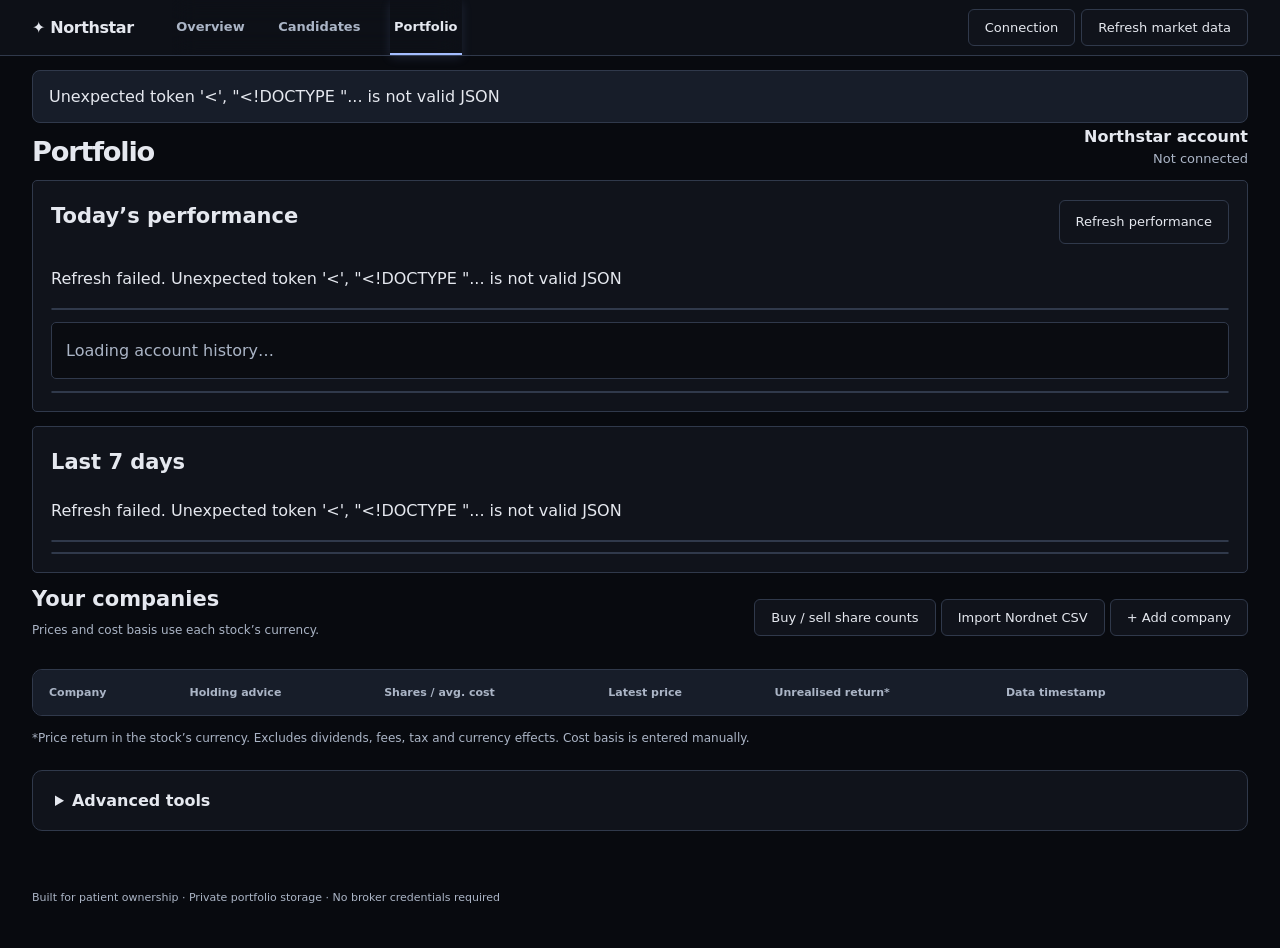
==== static/index.html @ c2673a80 "Show sale gain after fees and color portfolio returns" ====
<!-- Generated by scripts/build-ui.py; edit web/templates/*.html. -->
<!DOCTYPE html>
<html lang="en">
  <head>
    <meta charset="utf-8" />
    <meta name="viewport" content="width=device-width,initial-scale=1" />
    <title>Northstar · Investment notebook</title>
    <link rel="stylesheet" href="./style.css?v=af789febe637" />
    <link rel="stylesheet" href="./workspace.css?v=9e6d23840565" />
  </head>
  <body>
    <header>
      <a href="./" class="brand">✦ Northstar</a>
      <nav class="workspace-nav" aria-label="Main workspace">
        <button type="button" data-tab="daily">Overview</button>
        <button type="button" data-tab="candidates">Candidates</button>
        <button type="button" data-tab="portfolio" class="active" aria-current="page">Portfolio</button>
      </nav>
      <div class="header-actions"><button id="connectionButton">Connection</button>
      <button id="refresh">Refresh market data</button></div>
    </header>
    <main>
      <section id="connectionPanel" class="card" hidden>
        <h2>Connect to Northstar</h2>
        <p>
          Connect this dashboard to your Northstar server. Your portfolio and analysis stay on that
          server.
        </p>
        <p id="connectionHelp">
          Use the address and access key supplied by your server owner. The address is usually
          prefilled. When running locally, leave it blank. Your access key is kept only for this tab
          session. Remember this browser to stay signed in after closing your browser.
        </p>
        <form id="connectionForm">
          <label
            >Server address<input
              id="backendAddress"
              type="url"
              placeholder="https://your-server.example.com"
              aria-describedby="connectionHelp" /></label
          ><label
            >Northstar access key<input
              id="accessKey"
              type="password"
              autocomplete="off"
              placeholder="Paste your website access key" /></label
          ><label class="check"
            ><input id="rememberBrowser" type="checkbox" /> Remember this browser</label
          ><button>Connect</button> <button type="button" id="disconnect">Sign out</button>
          <p id="connectionMessage" role="status"></p>
        </form>
      </section>
      <div id="message" role="status"></div>
      <section class="workspace-context" aria-label="Current account and workspace">
        <div class="account-context">

          <strong id="accountName">Northstar account</strong>
          <span id="accountStatus" role="status">Not connected</span>
        </div>
        <div class="section-context">

          <h1 id="workspaceTitle">Portfolio</h1>
        </div>
      </section>
      <section id="daily" class="tab" hidden>
        <section
          class="metrics overview-metrics"
          id="overviewMetrics"
          aria-label="Overview account summary"
        >
          <article>
            <small>Current value at provider quotes · NOK</small><strong id="overviewValue">—</strong
            ><small id="overviewValueMeta">Loading recorded holdings, cash and quotes…</small>
          </article>
          <article>
            <small>Session movement</small><strong id="overviewMove">Unavailable</strong
            ><small id="overviewMoveMeta"></small>
          </article>
          <article>
            <small>Investment gain / loss</small><strong id="overviewPnl">Unavailable</strong
            ><small id="overviewPnlMeta">Requires verified opening history</small>
          </article>
          <p id="overviewAccountStatus" class="overview-account-status" role="status">
            Loading account summary…
          </p>
        </section>
        <div class="overview-workspace">
          <section id="overviewChart" class="workspace-chart" aria-label="Account value history">Loading account history…</section>
          <section class="card" aria-labelledby="needsAttentionTitle">
            <h2 id="needsAttentionTitle">Needs attention</h2>
            <p id="dailyStatus" role="status">Loading the daily overview…</p>
            <section class="card" id="portfolioReviewEntry" aria-live="polite"></section>
            <div id="dailyTop"></div>
          </section>
        </div>
        <div class="sectionhead">
          <div>
            <p class="eyebrow">DAILY PORTFOLIO REVIEW</p>
            <h2>Today in your portfolio</h2>
          </div>
          <button id="refreshDaily">Refresh overview</button>
        </div>
        <details class="workspacefold advanced-tools" id="overviewAdvanced">
          <summary>Advanced tools</summary>
        <section class="card" id="systemHealth">
          <div class="sectionhead">
            <div>
              <p class="eyebrow">DATA &amp; DELIVERY</p>
              <h2>System health</h2>
            </div>
            <button id="refreshSystemStatus" type="button">Refresh status</button>
          </div>
          <p id="systemStatus" role="status">Checking research, data providers and background workers…</p>
          <details>
            <summary>Data sources, workers &amp; delivery details</summary>
            <div id="systemComponents" class="healthgrid"></div>
            <details>
              <summary>Workers &amp; recent email delivery</summary>
              <div id="workerStatus"></div>
              <p>
                Accepted means the SMTP server accepted the message; it does not confirm inbox delivery.
              </p>
              <div id="emailHistory" class="tablewrap"></div>
            </details>
          </details>
        </section>
        <section class="card">
          <h2>What changed since the previous scan?</h2>
          <div id="dailyChanges"></div>
          <p class="muted">
            New, updated, unchanged and withdrawn suggestions use recorded scans. Small sizing drift below
            your change threshold keeps the alert unchanged. No suggestion guarantees a profitable trade.
          </p>
        </section>
        <section class="card">
          <div class="sectionhead">
            <h2>Alerts</h2>
            <button id="markAlertsRead">Mark retained alerts read</button>
          </div>
          <p id="notificationStatus"></p>
          <button id="enableNotifications">Enable desktop notifications</button>
          <button id="disableNotifications">Disable desktop notifications</button>
          <div id="dailyAlerts"></div>
        </section>
        <section class="card">
          <h2>Email alerts</h2>
          <p>
            Receive a weekly portfolio summary around Sunday 10:00 Europe/Oslo, including no-change
            updates, plus confirmed buy/sell review alerts. Summaries flag stale data; all suggestions
            still require review before trading.
          </p>
          <p id="emailStatus" role="status">Loading email delivery status…</p>
          <button id="enableEmail" disabled>Enable email alerts</button>
          <button id="pauseEmail" disabled>Pause email alerts</button>
          <button id="testEmail" disabled>Send test email</button>
          <p id="emailActionMessage" role="status"></p>
        </section>
        <p id="dailyMethod" class="muted"></p>
        <details class="workspacefold" id="announcementsGroup">
          <summary>Company announcements &amp; earnings calendar</summary>
          <section id="announcements">
            <div class="sectionhead">
              <div>
                <p class="eyebrow">SOURCE-LINKED COMPANY UPDATES</p>
                <h2>Announcements &amp; earnings</h2>
                <p>Official exchange-hosted issuer notices for your holdings and current top 20.</p>
              </div>
              <button id="refreshNews">Refresh announcements</button>
            </div>
            <p id="newsStatus" role="status">Loading the announcement feed…</p>
            <div class="researchtools">
              <label
                >Companies<select id="newsScope">
                  <option value="focus">My holdings + top 20</option>
                  <option value="held">My holdings only</option>
                  <option value="universe">Configured Oslo universe</option>
                </select></label
              ><button id="reviewedNews">Mark current notices reviewed</button>
            </div>
            <div class="metrics">
              <article><small>Notices · last 24 hours</small><strong id="newsCount">—</strong></article>
              <article><small>Headline review flags</small><strong id="newsPriority">—</strong></article>
              <article>
                <small>Earnings / business updates</small><strong id="newsEarnings">—</strong>
              </article>
            </div>
            <div class="card">
              <h2>What changed in the last 24 hours</h2>
              <p id="newsSummary"></p>
              <div id="newsDigest"></div>
            </div>
            <div class="card">
              <h2>Confirmed dates found in issuer notices</h2>
              <div id="newsCalendar"></div>
              <p class="muted">
                Only explicit full dates associated with results or financial reports are extracted. Dates
                are as stated in the issuer notice; event times are not extracted. New notices can revise
                a calendar.
              </p>
            </div>
            <div class="sectionhead"><h2>Recent notices</h2></div>
            <div class="researchtools">
              <label
                >Topic<select id="newsCategory">
                  <option value="all">All notices</option>
                  <option value="earnings">Earnings / business updates</option>
                  <option value="calendar">Reporting calendar / invitations</option>
                  <option value="risk">Guidance / financial risk</option>
                  <option value="capital">Capital / financing</option>
                  <option value="corporate">Acquisitions / corporate actions</option>
                  <option value="contract">Contracts / operations</option>
                  <option value="insider">Insiders / ownership</option>
                  <option value="distribution">Dividends / buybacks</option>
                  <option value="governance">Governance / meetings</option>
                </select></label
              ><label
                >Published within<select id="newsPeriod">
                  <option value="7">7 days</option>
                  <option value="1">24 hours</option>
                  <option value="30">30 days of retained data</option>
                </select></label
              >
            </div>
            <div id="newsItems"></div>
            <p id="newsCoverage" class="muted"></p>
            <p class="muted">
              Source:
              <a href="https://newsweb.oslobors.no/" target="_blank" rel="noopener noreferrer"
                >Oslo Børs NewsWeb ↗</a
              >. This feed does not include general publisher news. Topic and review labels are headline
              rules, not sentiment analysis or recommendations to trade.
            </p>
          </section>
        </details>
        <details class="workspacefold" id="briefingGroup">
          <summary>Holding alerts &amp; thesis reviews</summary>
          <section id="briefing">
            <h2>What deserves attention</h2>
            <p>
              Review alerts against your investment thesis. A price trend alone does not establish whether
              a business is worth buying or selling.
            </p>
            <div id="alerts"></div>
          </section>
        </details>
        <details class="workspacefold" id="methodGroup">
          <summary>Methodology, data sources &amp; export</summary>
          <section id="method">
            <h2>A transparent starting point</h2>
            <p>
              Enter your current Nordnet holdings and weighted average purchase price. Use zero shares for
              a watchlist company. Norwegian provider tickers end in .OL. For NOK holdings you can enter a
              bare Oslo ticker such as KOG; the suffix is added during lookup.
            </p>
            <p>
              Refresh requests five years of daily price history and USD/NOK from an unofficial Yahoo
              Finance endpoint. Availability is not guaranteed. Prices may be delayed. Every quote shows
              its provider timestamp; quotes older than four calendar days are excluded from NOK
              valuation. USD holdings also require a fresh NOK exchange rate.
            </p>
            <p>
              Alerts use your price levels, a 200-session price average, and your chosen position
              concentration limit, including manually tracked cash, when every holding is priced. These
              are review prompts, not validated investment recommendations. The Recommendations page adds
              technical ranking and background analysis. Explore also shows available annual financial
              figures, sources and dates. Official announcement metadata is shown separately from ranks;
              Source-linked annual assessments, transaction imports, cash reconciliation and optional
              open-tab desktop alerts are available. Full-report news interpretation, tax calculations and
              automatic trades are not implemented.
            </p>
            <p>
              Keep shares and average cost updated after trades and stock splits. Review corporate actions
              with your broker. The research worker refreshes holdings and the candidate universe at the
              configured interval while the server is running.
            </p>
            <p>
              Your records are stored in the Northstar server’s SQLite database. Export a notebook copy
              below; it does not include transaction history or the research archive. A complete backup
              requires the server database. This application does not connect to your Nordnet account.
            </p>
            <button id="export">Export notebook JSON</button>
          </section>
        </details>
        </details>
      </section>
      <section id="recommendations" class="tab" hidden>
        <div class="sectionhead">
          <div>
            <h2>Research desk</h2>
            <p>
              Scan a broad Oslo universe. Compare the top 20 across trend, momentum, timing, risk
              and liquidity.
            </p>
          </div>
          <button id="analyze">Run analysis now</button>
        </div>
        <p id="researchStatus" role="status">Loading research status…</p>
        <div class="card summary">
          <p class="eyebrow">WHAT TO CONSIDER TODAY</p>
          <h2 id="adviceSummary">Waiting for the first analysis</h2>
          <p>
            Top 20 contains the highest-scoring stocks that pass every technical entry rule.
            Portfolio limits and confirmation still apply; owned candidates may qualify for
            additions. Overall scores combine five technical views; they are not probabilities.
            Experimental three-month return ranges are historical scenarios, not ranking inputs
            or promises.
            Annual financial snapshots are available in Explore. They do not yet change this
            technical ranking. Source-linked NewsWeb notices and reporting-date extraction are
            available in Announcements. Headline labels do not change ranks.
          </p>
        </div>
        <div id="providerErrors" role="status"></div>
        <section id="marketBreadth" class="breadthgrid" aria-label="Scan breadth"></section>
        <details class="card" id="commentaryBox">
          <summary>Local AI briefing</summary>
          <p id="llmStatus"></p>
          <p id="commentary" class="prewrap"></p>
        </details>
        <details class="card quantityplan">
          <summary>Current share-count plan</summary>
          <div class="sectionhead">
            <div>
              <p class="eyebrow">SHARES TO CONSIDER</p>
              <h2>Your share-count plan</h2>
            </div>
            <button type="button" data-plan-settings>Set budget &amp; sizing rules</button>
          </div>
          <p>
            Buy quantities share one total budget and use your saved buy fee. Sale proceeds include
            your sell-fee assumption when entered; otherwise only gross proceeds are available.
            Recalculate after trading.
          </p>
          <div id="quantityPlanMain" aria-live="polite">Loading share-count scenarios…</div>
        </details>
        <div class="sectionhead">
          <h2>Ranked opportunities</h2>
          <label
            >Show<select id="adviceFilter">
              <option value="top20">Primary recommendation candidates</option>
              <option value="all">All analysed stocks</option>
              <option value="held">My holdings</option>
              <option value="buy">Buy candidates</option>
              <option value="sell">Sell / profit reviews</option>
            </select></label
          >
        </div>
        <div class="researchtools">
          <label
            >Search company / ticker<input
              id="stockSearch"
              type="search"
              placeholder="Find a company…" /></label
          ><label
            >Rank by<select id="rankBy">
              <option value="composite">Overall score</option>
              <option value="Trend">Trend</option>
              <option value="Momentum">Momentum</option>
              <option value="Risk">Lower historical risk</option>
              <option value="Timing">Timing</option>
              <option value="Liquidity">Liquidity</option>
              <option value="return1m">1-month return</option>
              <option value="volatility63">Lower 3-month volatility</option>
              <option value="max_drawdown1y">Smaller 1-year drawdown</option>
            </select></label
          ><button id="resetUniverse">Use broad Oslo universe</button>
        </div>
        <p id="rankingCoverage" class="muted"></p>
        <div id="adviceCards"></div>
        <details class="workspacefold advanced-tools" id="researchAdvanced">
          <summary>Advanced tools</summary>
        <p class="muted">
          *Purchase fee drag uses the saved purchase budget at report generation: 79 kr per order
          divided by the resulting stock value. Set a budget in Portfolio fit for a current
          calculation. Experimental return ranges use dividend/split-adjusted prices before
          personal fees and tax; they do not change technical ranks, actions or quantities.
        </p>
        <section id="explorer" class="card" hidden>
          <div class="sectionhead">
            <div>
              <p class="eyebrow">STOCK EXPLORER</p>
              <h2 id="explorerTitle"></h2>
            </div>
            <span id="explorerAction" class="signal"></span>
          </div>
          <section id="stockDecision" class="decisionbox">
            <h3>Decision summary</h3>
            <p id="decisionStatus" role="status">Loading current signal and portfolio gates…</p>
            <div id="decisionSummary" class="decisiongrid"></div>
            <details>
              <summary>Historical return outcomes &amp; estimate validation</summary>
              <div id="returnEstimateEvidence"></div>
            </details>
            <details>
              <summary>Entry checks &amp; calculation basis</summary>
              <div id="decisionChecks"></div>
              <p id="decisionMethod" class="muted"></p>
            </details>
          </section>
          <div id="componentScores" class="componentgrid"></div>
          <h3>Trend &amp; risk diagnostics</h3>
          <div id="advancedMetrics" class="diagnosticgrid"></div>
          <p id="diagnosticNote" class="muted"></p>
          <div id="returnHorizons" class="horizongrid"></div>
          <div id="stockObservations"></div>
          <p id="stockFeeImpact" class="muted"></p>
          <button id="checkStockFit" type="button">Check this stock against my portfolio</button>
          <div class="explorertools">
            <div id="explorerRanges" class="chartcontrols">
              <button data-days="31">1M</button><button data-days="93">3M</button
              ><button data-days="186">6M</button><button data-days="370">1Y</button
              ><button data-days="740">2Y</button><button data-days="100000">All</button>
            </div>
            <label
              >Chart<select id="chartType">
                <option value="line">Price line</option>
                <option value="candles">Candlesticks</option>
              </select></label
            ><label
              >Lower panel<select id="chartPanel">
                <option value="volume">Volume</option>
                <option value="rsi">RSI (14)</option>
                <option value="macd">MACD</option>
                <option value="drawdown">Drawdown</option>
                <option value="volatility">Rolling volatility</option>
                <option value="relative">Relative performance</option>
              </select></label
            ><label
              >Compare<select id="compareStock">
                <option value="">No comparison</option>
                <option value="OSEBX.OL">Oslo benchmark · OSEBX GR</option>
              </select></label
            >
          </div>
          <div class="overlaytools">
            <label><input type="checkbox" id="show20" /> EMA20</label
            ><label><input type="checkbox" id="show50" checked /> MA50</label
            ><label><input type="checkbox" id="show200" checked /> MA200</label
            ><label><input type="checkbox" id="showBands" /> Bollinger bands</label
            ><label><input type="checkbox" id="showPercent" /> Percentage change</label
            ><label><input type="checkbox" id="showLog" /> Log price scale</label
            ><label><input type="checkbox" id="showEvents" checked /> Sourced event markers</label>
          </div>
          <div class="datecontrols">
            <label>From<input type="date" id="chartFrom" /></label
            ><label>To<input type="date" id="chartTo" /></label><button id="zoomIn">Zoom +</button
            ><button id="zoomOut">Zoom −</button><button id="resetChart">Reset view</button
            ><button id="exportChartCSV" type="button">Export CSV</button
            ><button id="exportChartSVG" type="button">Export SVG</button>
          </div>
          <p id="chartTooltip" class="charttooltip" role="status">Hover or tap for daily values.</p>
          <div
            id="chartPlot"
            class="chartplot"
            tabindex="0"
            aria-label="Interactive price chart. Use plus and minus to zoom, arrow keys to pan."
          ></div>
          <div id="chartNavigator" class="chartnavigator"></div>
          <label class="navigatorlabel"
            >Move through history<input
              id="chartPosition"
              type="range"
              min="0"
              max="0"
              value="0"
              step="1"
          /></label>
          <p id="chartNote" class="muted"></p>
          <details class="calculationnotes">
            <summary>Event sources &amp; upcoming dates</summary>
            <div id="chartEventSources"></div>
            <p>
              Dividend amounts use the provider’s reported currency and historical basis. Markers
              annotate the existing series; dividends are not added to already adjusted prices.
              Missing earnings dates are not inferred from fiscal year ends. Issuer event history is
              limited to retained source notices; this is not a complete earnings archive.
            </p>
          </details>
          <h3>Selected period</h3>
          <div id="windowStats" class="diagnosticgrid"></div>
          <p id="comparisonStats" class="muted"></p>
          <details class="calculationnotes">
            <summary>How these statistics are measured</summary>
            <p>
              Selected-window returns use the first and last displayed closes. Volatility uses the
              sample standard deviation of daily simple returns, annualised with 252 sessions.
              Historical 95% VaR is the interpolated 5th-percentile daily loss; expected shortfall
              averages the worst 5% probability mass. Both are sample descriptions, not maximum
              possible losses or forecasts. Risk ratios assume a zero risk-free rate. Comparison
              returns, correlation and beta use shared UTC dates; at least 20 shared-date return
              intervals are required for correlation and beta. Missing dates are not filled.
              Drawdown in the lower chart uses the peak of all loaded history; selected-period
              drawdown starts at the visible window.
            </p>
          </details>
          <p class="muted">
            Scroll to zoom · drag to pan · keyboard +/− and arrows · EMA20: teal · MA50: gold ·
            MA200: blue · bands: purple · comparison: orange, aligned at the first shared date in
            the visible period.
          </p>
          <details class="workspacefold">
            <summary>Financial statements, valuation &amp; issuer notices</summary>
            <section class="fundamentalsbox">
              <div class="sectionhead">
                <div>
                  <h2>Company financials</h2>
                  <p>
                    Annual reported figures with their own fiscal periods. These do not yet change
                    the technical rank.
                  </p>
                </div>
                <button id="refreshFinancials">Refresh financials</button>
              </div>
              <p id="financialStatus" role="status">Loading financial coverage…</p>
              <section class="card">
                <h3>Company quality &amp; valuation</h3>
                <p id="qualitySummary"></p>
                <div id="qualityChecks"></div>
                <p id="valuationSummary"></p>
                <p id="qualityMethod" class="muted"></p>
              </section>
              <div id="financialSignals"></div>
              <div id="financialMetrics" class="financialgrid"></div>
              <h3>Multi-year financial trends</h3>
              <p id="financialTrendStatus"></p>
              <div id="financialTrendCharts" class="annualgrid"></div>
              <h3>Same-sector annual comparisons</h3>
              <div id="financialPeers" class="tablewrap"></div>
              <p id="financialPeerMethod" class="muted"></p>
              <details>
                <summary>Annual history &amp; calculation notes</summary>
                <div id="financialHistory" class="tablewrap"></div>
                <p>
                  Revenue growth compares consecutive annual periods only. Margins and debt ratios
                  require matching fiscal dates and known matching currencies. The P/E proxy uses
                  the latest quote and annual diluted EPS; it is not a trailing-twelve-month ratio.
                  Share-count changes can reflect splits or acquisitions, as well as new issuance.
                  Debt ratios require sector context, especially for banks and insurers.
                </p>
              </details>
              <p id="financialSource" class="muted"></p>
            </section>
            <section class="stocknewsbox">
              <h2>Company announcements &amp; earnings dates</h2>
              <p id="stockNewsStatus" role="status">Loading official notices…</p>
              <div id="stockNewsCalendar"></div>
              <div id="stockNewsItems"></div>
              <p class="muted">
                Open the source for full details and attachments. Review labels do not change the
                technical rank.
              </p>
            </section>
          </details>
        </section>
        <details class="card">
          <summary>Ask your local analyst</summary>
          <p>
            Ollama answers from the current measured report and your notes. It can use cached annual
            financial snapshots when available; it can also see cached, source-linked NewsWeb
            headlines. It has no live web tool or full notice text. AI text can contain errors.
          </p>
          <form id="askForm">
            <label
              >Your question<textarea
                id="question"
                required
                maxlength="2000"
                placeholder="Which holdings need attention, and which buy candidates have the strongest trend evidence?"
              ></textarea></label
            ><button id="askButton">Ask local AI</button>
          </form>
          <p id="answer" class="prewrap" role="status"></p>
        </details>
        <details class="card">
          <summary>Research settings &amp; methodology</summary>
          <form id="researchSettings">
            <label
              >Oslo candidate universe (comma-separated, maximum 500)<textarea
                name="universe"
                required
              ></textarea>
            </label>
            <p>
              Default list updated 27 November 2026.
              <a
                href="https://stockanalysis.com/list/oslo-bors/"
                target="_blank"
                rel="noopener noreferrer"
                >Snapshot source ↗</a
              >
            </p>
            <div class="grid">
              <label
                >Background interval (minutes)<input
                  name="interval_minutes"
                  type="number"
                  min="60"
                  max="1440"
                  required /></label
              ><label
                >Minimum average daily turnover (NOK)<input
                  name="min_turnover_nok"
                  type="number"
                  min="0"
                  step="any"
                  value="250000"
                  required /></label
              ><label>Ollama model<input name="model" required placeholder="qwen2.5:3b" /></label>
            </div>
            <label class="check"
              ><input type="checkbox" name="llm_enabled" /> Generate local AI briefings</label
            ><button>Save research settings</button>
            <p id="settingsMessage" role="status"></p>
          </form>
          <p>
            Overall score: Trend 30%, Momentum 25%, Risk 20%, Timing 15%, Liquidity 10%. Trend
            measures price relative to 50/200-session averages. Momentum combines 3/6-month returns
            scaled by volatility. Risk penalises historical volatility and maximum drawdown. Timing
            uses RSI, MACD and distance from MA50. Liquidity uses average daily turnover. Each
            component and its explanation is available in the explorer.
          </p>
          <p>
            Top-20 ranking and buy signals share one entry policy: at least 200 recent daily
            observations, matching currency, all four trend conditions, the configured turnover
            floor with 15 valid observations, volatility below 50%, and daily close less than 15%
            above MA50. Component scores order qualifying entries. Other stocks retain diagnostic
            scores without entry ranks. These scores are not probabilities or validated forecasts.
          </p>
          <p>
            Holdings: consider reducing when close is below its 200-session average and three-month
            momentum is negative. Your lower/upper price levels take priority for sell/profit
            reviews. Failing the entry rules alone does not trigger selling. Position, sector and
            reserve limits can add separate reductions in the share-count plan. No optimal execution
            date or future price is predicted. Historical series use adjusted close when the
            provider supplies it; charts label the basis.
          </p>
          <p>
            The worker runs while the Python process is running, even with the browser closed. It
            does not run while the computer is asleep or off. Local AI requires Ollama plus a
            downloaded model. Enable it above after setup: <code>ollama pull qwen2.5:3b</code>.
            There are no paid API calls; hardware and electricity are yours.
          </p>
        </details>
        </details>
      </section>
      <section id="portfolio" class="tab">
        <section class="card" aria-labelledby="todayTitle">
          <div class="sectionhead">
            <h2 id="todayTitle">Today’s performance</h2>
            <button id="refreshToday" type="button">Refresh performance</button>
          </div>
          <p id="todayStatus" role="status">Loading account performance…</p>
          <div id="todayMetrics" class="metrics"></div>
          <div id="todayChart" class="workspace-chart" aria-label="Account value history">
            Loading account history…
          </div>
          <div id="todayHoldings" class="tablewrap"></div>
        </section>
        <section class="card" aria-labelledby="weekTitle">
          <h2 id="weekTitle">Last 7 days</h2>
          <p id="weekStatus" role="status">Loading account performance…</p>
          <div id="weekMetrics" class="metrics"></div>
          <div id="weekChart" class="workspace-chart" hidden></div>
          <div id="weekHoldings" class="tablewrap"></div>
        </section>
        <div class="sectionhead">
          <div>
            <h2>Your companies</h2>
            <p>Prices and cost basis use each stock’s currency.</p>
          </div>
          <div>
            <button type="button" data-view-plan>Buy / sell share counts</button>
            <button id="importNordnet">Import Nordnet CSV</button>
            <button id="add">+ Add company</button>
          </div>
        </div>
        <section id="nordnetImportPanel" class="card" hidden>
          <div class="sectionhead">
            <h2>Import current Nordnet holdings</h2>
            <button id="closeNordnetImport" type="button">Close import</button>
          </div>
          <p>
            Choose your current holdings export with Navn, Valuta, Antall and GAV. Norwegian UTF-16
            tab-separated exports are supported, even when the filename ends in .csv. This is a file
            import; Nordnet is not connected for automatic synchronisation.
          </p>
          <label
            >Holdings export · up to 256 KiB<input
              id="nordnetFile"
              type="file"
              accept=".csv,.tsv,.txt" /></label
          ><button id="nordnetPreview" type="button">Preview holdings</button>
          <p id="nordnetImportStatus" role="status"></p>
          <p>
            Company names without ticker symbols need a confirmed Oslo ticker. Cached name matches are
            suggestions; select the correct share class. Your confirmed name matches are remembered for
            future uploads.
          </p>
          <datalist id="nordnetTickerOptions"></datalist>
          <div id="nordnetImportRows"></div>
          <p id="nordnetImportMethod" class="muted"></p>
          <label class="check"
            ><input type="checkbox" id="nordnetImportConfirmed" /> I checked the selected tickers and want
            to replace their quantities and GAV with this export.</label
          ><button id="nordnetImportApply" type="button" disabled>Apply selected holdings</button>
        </section>
        <div class="tablewrap">
          <table>
            <thead>
              <tr>
                <th>Company</th>
                <th>Holding advice</th>
                <th>Shares / avg. cost</th>
                <th>Latest price</th>
                <th>Unrealised return*</th>
                <th>Data timestamp</th>
                <th></th>
              </tr>
            </thead>
            <tbody id="holdings"></tbody>
          </table>
        </div>
        <p class="muted">
          *Price return in the stock’s currency. Excludes dividends, fees, tax and currency effects. Cost
          basis is entered manually.
        </p>
        <section id="holdingMarket" class="workspace-chart" aria-label="Holding price and volume" hidden></section>
        <details class="workspacefold advanced-tools" id="portfolioAdvanced">
          <summary>Advanced tools</summary>
        <section class="card" id="portfolioAssessments">
          <h2>Holding assessments</h2>
          <p class="muted">
            Existing technical policy results, price and concentration prompts, saved thesis notes, and
            sale review scenarios. These do not replace your decision policy or execute trades.
          </p>
          <div id="holdingAssessments"></div>
        </section>
        <section class="card" id="accountPerformance">
          <div class="sectionhead">
            <div>
              <p class="eyebrow">YOUR RECONCILED ACCOUNT</p>
              <h2>Account performance</h2>
            </div>
            <button type="button" id="refreshAccountPerformance">Refresh performance</button>
          </div>
          <p id="accountPerformanceStatus" role="status">Loading ledger and price coverage…</p>
          <p id="accountOpeningBasis" class="muted"></p>
          <div id="accountPerformanceMetrics" class="diagnosticgrid"></div>
          <label class="check"
            ><input type="checkbox" id="allowPriorClose" /> Allow explicitly flagged prior closes, at most
            four calendar days old</label
          >
          <p class="muted">
            Strict mode requires exact-date prices. Prior closes can cover closures or missing
            observations, but make the result an estimate. Research-adjusted prices are never substituted
            for account valuations.
          </p>
          <div id="accountPerformanceChart" class="chartplot"></div>
          <p id="accountLaterEvents" class="muted"></p>
          <details>
            <summary>Daily values, flows &amp; methodology</summary>
            <div id="accountPerformanceValues" class="tablewrap"></div>
            <p id="accountPerformanceMethod" class="muted"></p>
          </details>
        </section>
        <section class="card" id="portfolioRisk">
          <div class="sectionhead">
            <div>
              <p class="eyebrow">YOUR HOLDINGS TOGETHER</p>
              <h2>Portfolio risk &amp; scenarios</h2>
            </div>
            <button id="refreshPortfolioRisk" type="button">Refresh risk</button>
          </div>
          <p id="portfolioRiskStatus" role="status">Loading historical risk coverage…</p>
          <div id="riskWarningStatus" role="status"></div>
          <div id="portfolioRiskMetrics" class="diagnosticgrid"></div>
          <div id="riskContributions" class="tablewrap"></div>
          <details>
            <summary>Holding correlations</summary>
            <p id="correlationNote" class="muted"></p>
            <div id="correlationMatrix" class="tablewrap"></div>
          </details>
          <details>
            <summary>Historical proxy using current weights</summary>
            <div id="portfolioRiskChart" class="chartplot"></div>
            <p>
              Illustrative daily rebalanced current holdings with NOK cash, without fees. This is not your
              historical account return.
            </p>
          </details>
          <h3>Hypothetical shocks</h3>
          <p>
            These assumptions apply to current holdings. They are not predictions or estimated
            probabilities.
          </p>
          <form id="riskScenarioForm" class="researchtools">
            <label
              >All stock prices · % change<input
                id="stockShock"
                type="number"
                min="-100"
                max="100"
                value="-20"
                step="any"
                required /></label
            ><label
              >USD/NOK · % change<input
                id="fxShock"
                type="number"
                min="-100"
                max="100"
                value="-10"
                step="any"
                required /></label
            ><button type="submit">Calculate scenarios</button>
          </form>
          <div id="riskScenarios" class="tablewrap"></div>
          <p id="riskMethod" class="muted"></p>
        </section>
        <details class="workspacefold" id="fitGroup">
          <summary>Allocation, risk limits &amp; share-count plan</summary>
          <section id="fit">
            <div class="sectionhead">
              <div>
                <h2>What fits your portfolio?</h2>
                <p>
                  Check the current top 20 against your holdings, available cash and chosen allocation
                  limits.
                </p>
              </div>
              <button id="refreshFit">Refresh portfolio check</button>
            </div>
            <p id="fitStatus" role="status">Open this page to load your portfolio check.</p>
            <p id="fitScope" class="muted"></p>
            <div class="metrics">
              <article><small>Holdings + cash · NOK</small><strong id="fitTotal">—</strong></article>
              <article>
                <small>Manually tracked cash</small><strong id="fitCash">—</strong
                ><small id="fitCashShare"></small>
              </article>
              <article>
                <small>Single-stock previews passing technical and portfolio checks</small
                ><strong id="fitCandidateCount">—</strong>
              </article>
            </div>
            <p class="muted">Each candidate is checked on its own. Passing this check does not guarantee an allocation in the ranked shared-budget plan below.</p>
            <div id="fitWarnings" role="status"></div>
            <section class="card quantityplan">
              <h2>Share-count plan</h2>
              <div id="quantityPlanFit" aria-live="polite">Loading share-count scenarios…</div>
            </section>
            <section class="card">
              <h2>Your allocation settings</h2>
              <p>
                Enter cash available in the account you track here and one total budget shared across the
                buy plan. The fee limit defaults to 2% of stock value. A technical sale review defaults to
                25% of a holding, rounded up; set it to 0 to disable that rule. Starting limits are
                illustrative settings, not recommended allocations. Update cash manually after real
                trades.
              </p>
              <form id="fitPreferences">
                <div class="grid">
                  <label
                    >Available cash · NOK<input
                      name="cash_nok"
                      type="number"
                      min="0"
                      max="1000000000"
                      step="any"
                      required /></label
                  ><label
                    >Total buy-plan budget incl. fees · NOK<input
                      name="purchase_nok"
                      type="number"
                      min="0"
                      max="1000000000"
                      step="any"
                      required /></label
                  ><label
                    >Buy fee · NOK per order<input
                      name="buy_fee_nok"
                      type="number"
                      min="0"
                      max="10000"
                      step="any"
                      required /></label
                  ><label
                    >Sell fee · NOK per order (leave blank if unknown)<input
                      name="sell_fee_nok"
                      type="number"
                      min="0"
                      max="10000"
                      step="any" /></label
                  ><label
                    >Maximum per company · % incl. known share classes<input
                      name="max_stock_pct"
                      type="number"
                      min="0.01"
                      max="100"
                      step="any"
                      required /></label
                  ><label
                    >Maximum per sector · %<input
                      name="max_sector_pct"
                      type="number"
                      min="0.01"
                      max="100"
                      step="any"
                      required /></label
                  ><label
                    >Minimum cash reserve · %<input
                      name="reserve_pct"
                      type="number"
                      min="0"
                      max="100"
                      step="any"
                      required /></label
                  ><label
                    >Maximum purchase fee / stock value · %<input
                      name="max_buy_fee_pct"
                      type="number"
                      min="0.01"
                      max="100"
                      step="any"
                      required /></label
                  ><label
                    >Portfolio risk warning level · %<input
                      name="risk_warning_pct"
                      type="number"
                      min="1"
                      max="100"
                      step="any"
                      required /></label
                  ><label
                    >Technical sale-review size · % of holding<input
                      name="review_sell_pct"
                      type="number"
                      min="0"
                      max="100"
                      step="any"
                      required /></label
                  ><label
                    >Signal confirmation · distinct market sessions<input
                      name="confirm_sessions"
                      type="number"
                      min="1"
                      max="100"
                      step="1"
                      required /></label
                  ><label
                    >Signal must persist · hours<input
                      name="signal_wait_hours"
                      type="number"
                      min="0"
                      max="720"
                      step="any"
                      required /></label
                  ><label
                    >Cooldown after a recorded trade · days<input
                      name="trade_cooldown_days"
                      type="number"
                      min="0"
                      max="100"
                      step="any"
                      required /></label
                  ><label
                    >Minimum size change for a new alert · %<input
                      name="min_change_pct"
                      type="number"
                      min="0"
                      max="100"
                      step="any"
                      required
                  /></label>
                  <p>
                    Buy fee defaults to <b>79 kr per order</b>, regardless of share count. Enter your
                    confirmed fee assumptions; blank sell fee means unknown. Buy budgets include the buy
                    fee. Estimates exclude tax, spread and execution differences.
                  </p>
                </div>
                <details>
                  <summary>Classify sectors</summary>
                  <p>
                    Company metadata is looked up automatically using exact Oslo tickers. Available
                    sourced sector labels are used unless you override them here. Unknown or expired
                    classifications remain unclassified; no sector is guessed from a company name.
                    Unclassified holdings prevent confirming sector capacity. Diversified businesses may
                    not fit one sector well.
                  </p>
                  <div id="fitClassifications" class="grid"></div>
                  <div class="grid">
                    <label
                      >Additional Oslo ticker<input
                        id="fitExtraSymbol"
                        placeholder="BOUV.OL"
                        maxlength="20" /></label
                    ><label>Sector<select id="fitExtraSector"></select></label>
                  </div>
                </details>
                <button id="saveFit">Save portfolio settings</button>
                <p id="fitSaveStatus" role="status"></p>
              </form>
            </section>
            <div class="card">
              <h2>Current exposure</h2>
              <div id="fitExposure"></div>
              <h3>Sector exposure</h3>
              <div id="fitSectors"></div>
            </div>
            <h2>Top 20: individual stock checks</h2>
            <p>
              These are independent previews, not additional orders. Use the shared-budget share-count
              plan above for quantities. Market ranks stay unchanged. The fixed purchase fee is included
              in sizing and fee drag. A stock must have a current technical buy signal and pass the
              allocation preview for the saved purchase budget to appear within your chosen limits.
            </p>
            <div id="fitCandidates"></div>
            <p class="muted">
              *Maximum purchase value is stock value before costs, bounded by position, sector and
              cash-reserve limits. It is a ceiling, not an amount you should invest. Missing
              classifications leave it unavailable. Correlation ranges from −1 to +1; a high value
              indicates similar past moves, not a forecast.
            </p>
            <section class="card">
              <h2>Preview a purchase</h2>
              <form id="fitPreviewForm">
                <div class="grid">
                  <label
                    >Oslo ticker<input
                      id="fitPreviewSymbol"
                      required
                      placeholder="BOUV.OL"
                      maxlength="20" /></label
                  ><label
                    >Total budget including costs · NOK<input
                      id="fitPreviewAmount"
                      type="number"
                      min="0"
                      max="1000000000"
                      step="any"
                      required
                  /></label>
                </div>
                <button id="fitPreviewButton">Calculate preview</button>
              </form>
              <div id="fitPreviewResult" aria-live="polite"></div>
            </section>
            <p id="fitMethod" class="muted"></p>
          </section>
        </details>
        <details class="workspacefold" id="activityGroup">
          <summary>Transactions, imports &amp; cash reconciliation</summary>
          <section id="activity">
            <h2>Transaction history &amp; cash reconciliation</h2>
            <p id="ledgerStatus" role="status"></p>
            <section class="card">
              <h3>1. Verify an opening snapshot</h3>
              <p>
                First import your current holdings CSV and verify available cash in Portfolio fit. Choose
                the date those holdings and cash represent, after all activity that day. Earlier and
                same-day transactions are history only; later new transactions change holdings and cash.
                Reinitializing keeps transaction history.
              </p>
              <label>Verified snapshot date<input type="date" id="ledgerDate" /></label
              ><button type="button" id="ledgerInitialize">
                Use current holdings and cash as opening snapshot
              </button>
            </section>
            <section class="card">
              <h3>2. Import a transaction-history CSV</h3>
              <p>
                This is a different file from the holdings export. Map the columns once. Net cash must be
                signed and include actual broker charges; the estimated 79 kr purchase fee is never added
                again. Only NOK cash and Oslo stock transactions are supported. Transfers and unsupported
                events require reconciliation. A split needs a separate mapped split-ratio column (for
                example 2:1), zero net cash, and a confirmed ticker; quantities are never guessed from
                broker share deltas.
              </p>
              <label
                >Account label for duplicate detection<input
                  id="ledgerScope"
                  value="default"
                  maxlength="80" /></label
              ><label
                >Transaction export<input id="ledgerFile" type="file" accept=".csv,.tsv,.txt" /></label
              ><button type="button" id="ledgerInspect">Read columns</button>
              <div id="ledgerColumns" class="grid"></div>
              <button type="button" id="ledgerPreview">Preview transactions</button>
              <div id="ledgerRows"></div>
              <label class="check"
                ><input id="ledgerConfirm" type="checkbox" /> I checked event types, signed net cash and
                ticker matches.</label
              ><button type="button" id="ledgerApply" disabled>Apply selected transactions</button>
              <p id="ledgerMessage" role="status"></p>
            </section>
            <section class="card">
              <h3>Check against your Nordnet cash balance</h3>
              <label
                >Reported available cash · NOK<input
                  id="brokerCash"
                  type="number"
                  min="0"
                  max="1000000000"
                  step="any" /></label
              ><button type="button" id="checkBrokerCash">Compare cash balances</button>
              <p id="brokerCashStatus" role="status"></p>
              <p>
                A mismatch withholds share-count plans until resolved. Import missing transactions or
                correct the verified opening snapshot; this check does not overwrite cash.
              </p>
            </section>
            <h3>Recent imported activity</h3>
            <div id="ledgerEvents"></div>
            <p id="ledgerMethod" class="muted"></p>
          </section>
        </details>
        </details>
      </section>
      <section id="candidates" class="tab candidate-workspace" hidden>
        <aside class="card candidate-list" aria-labelledby="buyCandidatesTitle">
          <h2 id="buyCandidatesTitle">Top 5 candidates</h2>
          <p id="buyCandidatesStatus" role="status" aria-live="polite">Loading eligible candidates…</p>
          <div id="buyCandidates"></div>
          <button id="buyCandidatesRecovery" type="button" hidden></button>
          <details>
            <summary>Research tools</summary>
            <button type="button" id="candidateResearch">Open Research</button>
            <button type="button" data-open="validation">Open Strategy lab</button>
          </details>
        </aside>
        <div class="candidate-main">
          <section id="candidateMarket" class="workspace-chart" aria-label="Candidate price and volume"></section>
          <section class="card" aria-labelledby="switchTitle">
            <h2 id="switchTitle">Keep vs. switch</h2>
            <form id="candidateCashForm">
              <label>Available cash (NOK)
                <input id="candidateCash" type="number" min="0" max="1000000000" step="0.01"
                  inputmode="decimal" data-ephemeral required />
              </label>
              <button>Recalculate</button>
              <button type="button" id="candidateCashReset" hidden>Use recorded cash</button>
            </form>
            <p id="candidateCashBasis" class="muted">Using recorded cash. Enter an amount to preview with different cash.</p>
            <p id="switchStatus" role="status" aria-live="polite">Loading comparison…</p>
            <div id="switchComparison" class="tablewrap"></div>
          </section>
        </div>
      </section>
      <section id="validation" class="tab" hidden>
        <h2>Strategy lab</h2>
        <p>
          Test the shared technical entry/exit policy with monthly decisions and equal-weight
          sizing. Holdings remain until an exit signal; vacant slots use the highest-scoring
          qualifying entries. Personal confirmation periods, review prices and portfolio limits are
          not simulated. Signals use only observations through the decision close; simulated changes
          execute at the next common session’s close. Empty selections stay in cash. This is
          research, not a prediction.
        </p>
        <p>
          Your fixed purchase fee is <b>79 kr per buy order</b>. The purchase fee is not charged per
          share. Selling commission is configured below; additional slippage applies in both
          directions.
        </p>
        <p class="muted" id="validationBoundary">
          These are experimental decision rules compared with the fixed 20-position monthly baseline.
          Training and later holdout results, including poor results, are shown for review. Experiments do not
          change the baseline automatically. Only explicit investor promotion applies a position count to primary
          recommendations; promoting a model never changes holdings.
          Free historical data cannot establish point-in-time or delisted-stock performance.
        </p>
        <label
          >Starting capital · NOK<input
            id="validationCapital"
            type="number"
            value="100000"
            min="1000"
            max="1000000000"
            step="any"
            required /></label
        ><label
          >Optional additional slippage · basis points (both directions)<input
            id="validationCost"
            type="number"
            value="0"
            min="0"
            max="200"
            step="1" /></label
        ><label
          >Selling fee · NOK per sell order<input
            id="validationSellFee"
            type="number"
            value="0"
            min="0"
            max="10000"
            step="any"
            required /></label
        ><label class="check"
          ><input id="validationRobustness" type="checkbox" checked /> Include chronological
          holdout, parameter sensitivity and extra-cost tests</label
        ><button id="runValidation">Run historical experiment</button>
        <p id="validationStatus" role="status"></p>
        <p id="validationSummary"></p>
        <details class="workspacefold advanced-tools" id="strategyAdvanced">
          <summary>Advanced tools</summary>
        <div id="validationMetrics" class="diagnosticgrid"></div>
        <section id="robustnessPanel" class="card" hidden>
          <h3>Chronological training &amp; holdout</h3>
          <p id="robustnessStatus"></p>
          <div id="holdoutMetrics" class="diagnosticgrid"></div>
          <div id="holdoutChart" class="chartplot"></div>
          <details>
            <summary>Parameter &amp; execution-cost sensitivity</summary>
            <div id="parameterSensitivity" class="tablewrap"></div>
            <div id="costSensitivity" class="tablewrap"></div>
          </details>
          <p id="robustnessMethod" class="muted"></p>
        </section>
        <div id="validationChart" class="chartplot"></div>
        <details id="validationPoints"></details>
        <section class="card">
          <h3>Chronological test periods (partial years possible)</h3>
          <p id="validationProtocol"></p>
          <div id="validationFolds"></div>
          <h3>Oslo market benchmark</h3>
          <p id="validationIndex"></p>
          <div id="validationIndexChart" class="chartplot"></div>
          <p class="muted">
            OSEBX GR is a gross-return index, not an investable fund. Index costs are not modelled;
            missing benchmark dates are never filled with invented values.
          </p>
          <p id="validationFund" class="muted">DNB OBX ETF comparison appears after a new experiment when adjusted NOK history covers the same dates.</p>
        </section>
        <p id="validationLimits" class="muted"></p>
        <details class="card" id="researchArchive">
          <summary>Dated research evidence &amp; replay</summary>
          <p id="archiveStatus" role="status">Open Strategy lab to load captured inputs.</p>
          <div class="researchtools">
            <label>Captured by · local time<input type="datetime-local" id="archiveBefore" /></label
            ><button type="button" id="refreshArchive">Refresh archive</button>
          </div>
          <div id="archiveSummary" class="diagnosticgrid"></div>
          <div class="researchtools">
            <label
              >Recorded run<select id="archiveRun">
                <option value="">Choose a captured research run</option>
              </select></label
            ><button type="button" id="replayArchive" disabled>Compare recorded inputs</button>
          </div>
          <p id="archiveReplayStatus" role="status"></p>
          <div id="archiveReplayRows" class="tablewrap"></div>
          <p id="archiveMethod" class="muted"></p>
        </details>
        <h2>Forward paper tracking</h2>
        <p>
          Every completed scan saves its top 20 with a capture timestamp on Oracle. Past
          recommendations are never reconstructed from today’s ranking. Real holdings are separate.
        </p>
        <p id="paperMethod"></p>
        <div id="paperResults"></div>
        <h3>Experimental recommendation model</h3>
        <p>Historical candidates vary position count and rebalance interval. Promotion applies the candidate’s position count as a cap on primary recommendations; it does not change the shared stock entry signals. Review forward outcomes above before deciding. There is no automatic promotion or minimum observation period.</p>
        <div class="researchtools">
          <label>Candidate from latest experiment<select id="promotionModel"><option value="">Choose a completed candidate</option></select></label>
          <button type="button" id="promoteModel">Promote candidate</button>
          <button type="button" id="restoreBaseline">Use baseline recommendations</button>
        </div>
        <p id="promotionStatus" role="status"></p>
        </details>
      </section>
      <footer>
        Built for patient ownership · Private portfolio storage · No broker credentials required
      </footer>
    </main>
    <dialog id="salePlanner" aria-labelledby="salePlannerTitle">
      <form id="salePlannerForm">
        <div class="sectionhead">
          <h2 id="salePlannerTitle">Plan a sale</h2>
          <button type="button" id="closeSalePlanner">Close</button>
        </div>
        <p id="salePlannerPolicy"></p>
        <p id="salePlannerQuote"></p>
        <div class="grid">
          <label>Sale goal<select name="goal">
            <option value="trim">Reduce my position</option>
            <option value="cash">Raise cash</option>
            <option value="exit">Exit the position</option>
          </select></label>
          <label>Timing<select name="timing">
            <option value="soon">Sell soon</option>
            <option value="limit">Wait for a higher price</option>
          </select></label>
          <div id="saleTrimFields">
            <label>Target portfolio weight (%)<input name="target" type="number" min="0" max="100" step="any" /></label>
          </div>
          <div id="saleCashFields" hidden>
            <label>Cash goal after fees (<span id="saleCashCurrency"></span>)<input name="cash" type="number" min="0" step="any" /></label>
          </div>
          <div id="saleLimitFields" hidden>
            <label>Limit price per share (<span id="saleLimitCurrency"></span>)<input name="limit" type="number" min="0" step="any" /></label>
          </div>
        </div>
        <p id="salePlannerResult" role="status"></p>
        <p class="muted">Estimates exclude taxes. Place any order separately with your broker.</p>
      </form>
    </dialog>
    <dialog id="editor">
      <form id="positionForm">
        <div class="sectionhead">
          <h2>Company notebook</h2>
          <button type="button" id="close">Close</button>
        </div>
        <div class="grid">
          <label
            >Ticker<input
              name="symbol"
              required
              placeholder="NORBT or BOUV.OL"
              maxlength="20" /></label
          ><label
            >Trading currency<select name="currency">
              <option>NOK</option>
              <option>USD</option>
            </select></label
          ><label
            >Shares (0 = watchlist)<input
              name="shares"
              type="number"
              min="0"
              step="any"
              value="0"
              required /></label
          ><label
            >Average cost per share<input
              name="cost"
              type="number"
              min="0"
              step="any"
              value="0"
              required /></label
          ><label>Review below price<input name="below" type="number" min="0" step="any" /></label
          ><label>Review above price<input name="above" type="number" min="0" step="any" /></label>
        </div>
        <label class="check"><input name="long_term" type="checkbox" /> Long-term holding · keep reviewing significant risks</label>
        <label
          >Why I own / follow this company<textarea
            name="thesis"
            placeholder="Business strengths, valuation assumptions, expected holding period…"
          ></textarea></label
        ><label
          >What would make me reconsider?<textarea
            name="review"
            placeholder="Debt, margins, competition, management, growth…"
          ></textarea>
        </label>
        <p id="formError" role="alert"></p>
        <button type="submit">Save company</button>
      </form>
    </dialog>
      <script src="./config.js?v=c164e48e9700"></script>
      <script src="./ui-common.js?v=c074c790edf3"></script>
      <script src="./app.js?v=ecf46b8afc71"></script>
      <script src="./portfolio.js?v=12d78537b9f5"></script>
      <script src="./navigation.js?v=ca21460fdd54"></script>
      <script src="./charts.js?v=1a61a2335970"></script>
      <script src="./news.js?v=dc0ed3da919c"></script>
      <script src="./validation.js?v=098d62b0f747"></script>
      <script src="./portfolio-fit.js?v=23335f259d4c"></script>
      <script src="./holdings-import.js?v=66d1af659957"></script>
      <script src="./trade-plan.js?v=c368342a23f8"></script>
      <script src="./ledger.js?v=2145d92f2206"></script>
      <script src="./lightweight-charts.js?v=a583392cf759"></script>
      <script src="./workspace-charts.js?v=4156a88ee685"></script>
      <script src="./account-performance.js?v=90a4a3cdb051"></script>
      <script src="./daily.js?v=d3f84e0409df"></script>
      <script src="./advice.js?v=99a68ba3093b"></script>
      <script src="./explorer.js?v=67c374da4b13"></script>
      <script src="./financial-view.js?v=2856c6dce4aa"></script>
      <script src="./portfolio-risk.js?v=e75ae85395c7"></script>
      <script src="./stock-summary.js?v=2223dc022f57"></script>
      <script src="./validation-view.js?v=54bf6067f20c"></script>
      <script src="./system-status.js?v=a12e1049a887"></script>
      <script src="./chart-tools.js?v=837395634dcd"></script>
      <script src="./archive-view.js?v=0b37ca5c26ad"></script>
      <script src="./bootstrap.js?v=c567abfa0711"></script>
  </body>
</html>
---- static/style.css ----
:root {
  color-scheme: dark;
  --canvas: #080a0f;
  --surface: #10131b;
  --raised: #171d29;
  --border: #30394b;
  --ink: #e5e8ef;
  --muted: #abb5c6;
  --accent: #a4bdff;
  --accent-bg: #232f49;
  --positive: #71d6b9;
  --positive-bg: #173027;
  --negative: #fa9fa7;
  --caution: #f2ca8d;
  --warning-bg: #33291e;
  font-family: Inter, system-ui, sans-serif;
  color: var(--ink);
  background: var(--canvas);
}
* {
  box-sizing: border-box;
}
body {
  margin: 0;
}
header {
  display: flex;
  align-items: center;
  gap: 32px;
  padding: 24px 5%;
  border-bottom: 1px solid var(--border);
  background: var(--surface);
}
header span {
  font-size: 11px;
  letter-spacing: 2px;
  color: var(--muted);
}
header button {
  margin-left: auto;
}
.brand {
  font-weight: 800;
  letter-spacing: 3px;
  text-decoration: none;
  color: var(--ink);
}
main {
  max-width: 1250px;
  margin: auto;
  padding: 48px 30px;
}
.eyebrow {
  font-size: 11px;
  letter-spacing: 3px;
  color: var(--muted);
}
h1 {
  font-size: clamp(36px, 5vw, 60px);
  line-height: 1.08;
  letter-spacing: -2px;
  font-weight: 550;
  margin: 20px 0;
}
.intro {
  max-width: 650px;
  line-height: 1.7;
  color: var(--muted);
}
.workspace-context {
  display: flex;
  align-items: end;
  justify-content: space-between;
  gap: 24px;
  margin: 4px 0 22px;
}
.account-context,
.section-context {
  display: grid;
  gap: 5px;
}
.account-context strong {
  font-size: 16px;
}
.account-context > span:last-child {
  color: var(--muted);
  font-size: 13px;
}
.workspace-context .eyebrow {
  margin: 0;
}
.section-context {
  text-align: right;
}
.section-context h1 {
  font-size: clamp(30px, 4vw, 42px);
  letter-spacing: -1.2px;
  margin: 0;
}
.metrics {
  display: grid;
  grid-template-columns: repeat(3, 1fr);
  gap: 18px;
  margin: 35px 0;
}
.overview-account-status,
.overview-account-actions {
  grid-column: 1 / -1;
}
.metrics article {
  padding: 25px;
  background: var(--surface);
  border: 1px solid var(--border);
  border-radius: 12px;
}
.metrics strong {
  display: block;
  font-size: 32px;
  margin: 14px 0;
}
.metrics small {
  display: block;
  color: var(--muted);
}
nav {
  display: flex;
  gap: 8px;
  border-bottom: 1px solid var(--border);
  padding-bottom: 12px;
  margin-bottom: 28px;
}
button {
  cursor: pointer;
  border: 1px solid var(--border);
  background: var(--surface);
  color: var(--ink);
  border-radius: 6px;
  padding: 10px 16px;
  font: inherit;
  font-size: 13px;
}
button:hover,
button.active {
  background: #315293;
  color: #f5f7fc;
}
button:disabled {
  opacity: 0.6;
  cursor: wait;
}
h2 {
  font-size: 21px;
  margin: 0 0 10px;
}
.sectionhead {
  display: flex;
  align-items: center;
  justify-content: space-between;
  gap: 12px;
  margin-bottom: 20px;
}
.sectionhead p,
.muted {
  font-size: 12px;
  color: var(--muted);
}
.tablewrap {
  overflow: auto;
  background: var(--surface);
  border: 1px solid var(--border);
  border-radius: 10px;
}
table {
  width: 100%;
  border-collapse: collapse;
  text-align: left;
  font-size: 13px;
}
th {
  font-size: 11px;
  color: var(--muted);
  background: var(--raised);
  padding: 16px;
}
td {
  padding: 18px 16px;
  border-top: 1px solid var(--border);
}
td small {
  display: block;
  color: var(--muted);
  margin-top: 6px;
}
.positive {
  color: var(--positive);
}
.negative {
  color: var(--negative);
}
.card {
  border: 1px solid var(--border);
  background: var(--surface);
  border-radius: 10px;
  padding: 22px;
  margin: 14px 0;
  line-height: 1.7;
}
.tab > p {
  line-height: 1.8;
  max-width: 850px;
}
footer {
  margin-top: 60px;
  font-size: 11px;
  color: var(--muted);
}
dialog {
  border: 1px solid var(--border);
  border-radius: 12px;
  width: min(650px, 95vw);
  padding: 28px;
}
dialog::backdrop {
  background: #0009;
}
.grid {
  display: grid;
  grid-template-columns: 1fr 1fr;
  gap: 15px;
}
label {
  display: block;
  font-size: 12px;
  color: var(--muted);
  margin-bottom: 15px;
}
input,
select,
textarea {
  display: block;
  width: 100%;
  padding: 11px;
  border: 1px solid var(--border);
  border-radius: 5px;
  font: inherit;
  font-size: 14px;
  margin-top: 7px;
}
textarea {
  min-height: 75px;
}
#message:not(:empty) {
  padding: 16px;
  border: 1px solid var(--border);
  background: var(--raised);
  border-radius: 8px;
  white-space: pre-line;
}
#formError {
  color: var(--negative);
}
a {
  color: var(--positive);
}
button:focus-visible,
a:focus-visible {
  outline: 3px solid #b38336;
  outline-offset: 3px;
}
@media (max-width: 700px) {
  header {
    flex-wrap: wrap;
    gap: 14px;
  }
  header span {
    display: none;
  }
  main {
    padding: 26px 16px;
  }
  .metrics {
    grid-template-columns: 1fr;
  }
  .metrics article {
    padding: 18px;
  }
  .grid {
    grid-template-columns: 1fr;
  }
  nav {
    overflow: auto;
  }
  nav button {
    white-space: nowrap;
  }
}
.advicegrid {
  display: grid;
  grid-template-columns: repeat(2, minmax(0, 1fr));
  gap: 20px;
}
.advicecard {
  margin: 0;
  min-width: 0;
}
.advicecard ul {
  padding-left: 20px;
  font-size: 13px;
}
.advicecard svg {
  width: 100%;
  display: block;
  margin-top: 15px;
}
.advicecard svg text {
  font-size: 10px;
  fill: var(--muted);
}
.signal {
  display: inline-block;
  border-radius: 5px;
  background: var(--warning-bg);
  color: var(--caution);
  font-size: 13px;
  padding: 7px 12px;
  font-weight: 600;
}
.signal.buy {
  background: var(--positive-bg);
  color: var(--positive);
}
.chartcontrols {
  display: flex;
  gap: 5px;
  margin-top: 20px;
}
.chartcontrols button {
  padding: 5px 12px;
  font-size: 11px;
}
.prewrap {
  white-space: pre-wrap;
  line-height: 1.8;
}
.summary {
  border-left: 4px solid #77a0e3;
}
.check {
  display: flex;
  align-items: center;
  gap: 10px;
}
.check input {
  width: auto;
  margin: 0;
}
details summary {
  cursor: pointer;
  font-weight: 600;
  margin-bottom: 20px;
}
#providerErrors:not(:empty) {
  padding: 15px;
  background: var(--warning-bg);
  border-radius: 8px;
  font-size: 12px;
  white-space: pre-line;
}
#researchStatus {
  font-size: 12px;
  color: var(--muted);
}
#recommendations .sectionhead label {
  margin: 0;
}
small {
  color: var(--muted);
}
@media (max-width: 850px) {
  .advicegrid {
    grid-template-columns: 1fr;
  }
  nav {
    overflow-x: auto;
  }
}
.researchtools,
.explorertools,
.datecontrols {
  display: flex;
  gap: 16px;
  align-items: end;
  flex-wrap: wrap;
  margin: 18px 0;
}
.buy-candidates {
  margin: 28px 0;
}
.candidate-grid {
  display: grid;
  grid-template-columns: repeat(auto-fit, minmax(min(100%, 260px), 1fr));
  gap: 16px;
}
.candidate-grid h3 {
  margin-top: 0;
}
.buy-candidates [role='status'] {
  color: var(--muted);
}
.researchtools label {
  min-width: 170px;
  flex: 1;
}
.researchtools button {
  margin-bottom: 15px;
}
.ranktable {
  font-size: 12px;
}
.ranktable td,
.ranktable th {
  padding: 13px 10px;
}
.ranktable .signal {
  font-size: 11px;
  white-space: nowrap;
  padding: 5px 8px;
}
.ranktable td small {
  max-width: 190px;
}
.componentgrid {
  display: grid;
  grid-template-columns: repeat(5, 1fr);
  gap: 12px;
  margin: 24px 0;
}
.componentgrid article {
  padding: 14px;
  border: 1px solid var(--border);
  border-radius: 8px;
  background: var(--raised);
}
.componentgrid strong {
  display: block;
  font-size: 27px;
  margin: 8px 0;
}
.componentgrid strong small {
  font-size: 11px;
}
.componentgrid p {
  font-size: 11px;
  line-height: 1.6;
}
.scoretrack {
  height: 5px;
  background: var(--border);
  border-radius: 6px;
  overflow: hidden;
}
.scoretrack span {
  height: 100%;
  display: block;
  background: #479b87;
}
.overlaytools {
  display: flex;
  gap: 20px;
  flex-wrap: wrap;
}
.overlaytools label {
  display: flex;
  gap: 7px;
  align-items: center;
}
.overlaytools input {
  width: auto;
  margin: 0;
}
.explorertools label,
.datecontrols label {
  margin: 0;
}
.explorertools .chartcontrols {
  margin: 0;
}
.chartplot {
  touch-action: none;
  cursor: crosshair;
  min-height: 250px;
  border: 1px solid var(--border);
  border-radius: 8px;
  overflow: hidden;
}
.chartplot svg {
  width: 100%;
  display: block;
  user-select: none;
}
.chartplot svg text {
  fill: #5c6f63;
  font-size: 11px;
}
.chartplot:focus-visible {
  outline: 3px solid #b38336;
}
.charttooltip {
  font-size: 12px;
  min-height: 20px;
  font-variant-numeric: tabular-nums;
}
#stockObservations {
  font-size: 13px;
  line-height: 1.8;
}
#explorer {
  scroll-margin-top: 20px;
  margin-top: 28px;
}
.datecontrols button {
  padding: 10px;
}
@media (max-width: 900px) {
  .componentgrid {
    grid-template-columns: repeat(2, 1fr);
  }
}
@media (max-width: 550px) {
  .componentgrid {
    grid-template-columns: 1fr;
  }
  .explorertools > label {
    flex: 1;
    min-width: 130px;
  }
  .chartplot {
    min-height: 180px;
  }
  .datecontrols {
    gap: 8px;
  }
  .datecontrols label {
    width: 46%;
  }
}
.fundamentalsbox {
  margin: 28px 0;
  padding: 24px;
  background: var(--raised);
  border: 1px solid var(--border);
  border-radius: 10px;
}
.fundamentalsbox .sectionhead p,
.fundamentalsbox details p {
  font-size: 12px;
  line-height: 1.7;
}
.fundamentalsbox details {
  margin-top: 20px;
}
.fundamentalsbox summary {
  cursor: pointer;
  font-size: 13px;
  font-weight: 600;
  margin-bottom: 15px;
}
.financialgrid {
  display: grid;
  grid-template-columns: repeat(3, minmax(0, 1fr));
  gap: 12px;
}
.financialgrid article {
  padding: 15px;
  border: 1px solid var(--border);
  background: var(--surface);
  border-radius: 7px;
  min-width: 0;
}
.financialgrid strong {
  display: block;
  font-size: 17px;
  margin: 10px 0;
  overflow-wrap: anywhere;
}
.financialgrid small {
  font-size: 11px;
}
.financialgrid p {
  font-size: 11px;
  color: var(--muted);
  line-height: 1.6;
}
#financialStatus {
  font-size: 12px;
  line-height: 1.7;
}
#financialSignals {
  font-size: 13px;
  line-height: 1.7;
}
@media (max-width: 800px) {
  .financialgrid {
    grid-template-columns: repeat(2, minmax(0, 1fr));
  }
  .fundamentalsbox {
    padding: 16px;
  }
}
@media (max-width: 480px) {
  .financialgrid {
    grid-template-columns: 1fr;
  }
}
.notice {
  padding: 18px 0;
  border-bottom: 1px solid var(--border);
  line-height: 1.65;
}
.notice:last-child {
  border-bottom: 0;
}
.noticehead {
  display: flex;
  align-items: center;
  gap: 9px;
  flex-wrap: wrap;
  font-size: 11px;
  color: var(--muted);
}
.notice h3 {
  font-size: 16px;
  margin: 10px 0;
}
.notice p {
  font-size: 12px;
  margin: 8px 0;
}
.notice small {
  color: var(--muted);
  font-size: 10px;
}
.officialbadge,
.newbadge {
  padding: 3px 7px;
  background: var(--raised);
  border-radius: 4px;
  color: var(--positive);
}
.newbadge {
  background: var(--warning-bg);
  color: var(--caution);
}
.reviewflag {
  font-size: 11px;
  color: var(--caution);
  margin-left: 8px;
}
.correction {
  background: var(--warning-bg);
  padding: 8px;
  border-radius: 5px;
}
.superseded {
  opacity: 0.72;
}
.stocknewsbox {
  margin: 24px 0;
  padding: 20px;
  border: 1px solid var(--border);
  border-radius: 8px;
}
.stocknewsbox > p {
  font-size: 12px;
}
.stocknewsbox h2 {
  margin-bottom: 12px;
}
#newsStatus {
  font-size: 12px;
  line-height: 1.8;
}
#newsCalendar,
#stockNewsCalendar {
  font-size: 12px;
  line-height: 1.7;
}
#newsSummary {
  font-size: 13px;
  line-height: 1.7;
}
@media (max-width: 550px) {
  .stocknewsbox {
    padding: 12px;
  }
  .notice h3 {
    font-size: 14px;
  }
}

.fitwarning {
  padding: 12px 16px;
  border-left: 4px solid #b08030;
  background: var(--warning-bg);
}
.fitsector {
  margin: 16px 0;
}
.fitsector .scoretrack {
  margin-top: 8px;
}
#fitPreviewResult {
  margin-top: 24px;
}
#fitClassifications {
  max-height: 420px;
  overflow: auto;
  margin: 16px 0;
}

/* Four workspaces, with progressive disclosure for secondary tasks. */
[hidden] {
  display: none !important;
}
main {
  max-width: 1440px;
  padding-top: 30px;
}
h1 {
  font-size: clamp(30px, 4vw, 46px);
  letter-spacing: -1.6px;
  margin: 16px 0;
}
.intro {
  margin-bottom: 20px;
}
.metrics {
  margin: 24px 0;
}
.metrics strong {
  font-size: 28px;
}
.workspace-nav {
  position: sticky;
  top: 0;
  z-index: 20;
  background: #0d1017f5;
  backdrop-filter: blur(12px);
  padding: 14px 0;
  display: grid;
  grid-template-columns: repeat(4, minmax(0, 1fr));
  gap: 10px;
}
.workspace-nav button {
  padding: 13px 18px;
  font-weight: 650;
  white-space: nowrap;
}
.workspace-nav button.active {
  box-shadow: 0 3px 10px #92adff21;
}
.workspacefold {
  border: 1px solid var(--border);
  background: var(--surface);
  border-radius: 10px;
  margin: 20px 0;
  scroll-margin-top: 90px;
}
.workspacefold > summary {
  padding: 20px 22px;
  margin: 0;
  color: var(--ink);
  list-style-position: inside;
}
.workspacefold[open] > summary {
  border-bottom: 1px solid var(--border);
  margin-bottom: 20px;
}
.workspacefold > section {
  padding: 0 22px 22px;
}
.workspacefold > section.tab {
  padding: 0;
}
.workspacefold .workspacefold {
  margin: 16px 0;
}
.breadthgrid {
  display: grid;
  grid-template-columns: repeat(4, minmax(0, 1fr));
  gap: 12px;
  margin: 20px 0;
}
.breadthgrid article {
  padding: 17px;
  background: var(--raised);
  border-radius: 8px;
  border: 1px solid var(--border);
}
.breadthgrid strong {
  display: block;
  font-size: 25px;
  margin: 8px 0 14px;
}
.breadthgrid strong span {
  font-size: 13px;
  color: var(--muted);
  font-weight: 400;
}
.diagnosticgrid {
  display: grid;
  grid-template-columns: repeat(4, minmax(0, 1fr));
  gap: 10px;
  margin: 14px 0 22px;
}
.diagnosticgrid article,
.horizongrid article {
  padding: 15px;
  background: var(--raised);
  border: 1px solid var(--border);
  border-radius: 8px;
  min-width: 0;
}
.diagnosticgrid strong,
.horizongrid strong {
  display: block;
  font-size: 19px;
  letter-spacing: -0.4px;
  margin: 8px 0;
  font-variant-numeric: tabular-nums;
  overflow-wrap: anywhere;
}
.diagnosticgrid small,
.horizongrid small {
  display: block;
  font-size: 11px;
  line-height: 1.5;
}
.horizongrid {
  display: grid;
  grid-template-columns: repeat(5, minmax(0, 1fr));
  gap: 10px;
  margin: 18px 0 26px;
}
.chartplot {
  background: var(--surface);
  min-height: 0;
}
.chartnavigator {
  margin: 12px 0 0;
  background: var(--raised);
  border: 1px solid var(--border);
  border-radius: 6px;
}
.chartnavigator svg {
  display: block;
  width: 100%;
  max-height: 75px;
}
.navigatorlabel {
  font-size: 11px;
  margin: 8px 0;
}
.navigatorlabel input {
  padding: 0;
  accent-color: #77a0e3;
  height: 20px;
  border: 0;
  background: transparent;
  cursor: ew-resize;
}
.calculationnotes {
  font-size: 12px;
  line-height: 1.8;
  margin: 18px 0;
}
.calculationnotes summary {
  margin-bottom: 10px;
}
.componentgrid {
  margin-top: 16px;
}
.componentgrid article {
  background: var(--surface);
}
.chartcontrols {
  flex-wrap: wrap;
}
.ranktable th {
  position: sticky;
  top: 0;
}
.ranktable tbody tr:hover {
  background: var(--raised);
}
.ranktable button {
  padding: 8px 12px;
}
input:focus-visible,
select:focus-visible,
textarea:focus-visible,
summary:focus-visible {
  outline: 3px solid #b38336;
  outline-offset: 3px;
}
@media (max-width: 900px) {
  .diagnosticgrid {
    grid-template-columns: repeat(3, minmax(0, 1fr));
  }
  .horizongrid {
    grid-template-columns: repeat(3, minmax(0, 1fr));
  }
}
@media (max-width: 600px) {
  .workspace-nav {
    gap: 5px;
  }
  .workspace-nav button {
    padding: 12px 4px;
    font-size: 12px;
  }
  .breadthgrid,
  .diagnosticgrid {
    grid-template-columns: repeat(2, minmax(0, 1fr));
  }
  .horizongrid {
    grid-template-columns: repeat(2, minmax(0, 1fr));
  }
  .workspacefold > section {
    padding: 0 12px 12px;
  }
  .workspacefold > summary {
    padding: 16px 12px;
  }
  .diagnosticgrid strong {
    font-size: 17px;
  }
  .card {
    padding: 16px;
  }
  .breadthgrid article {
    padding: 12px;
  }
  .componentgrid {
    grid-template-columns: repeat(2, minmax(0, 1fr));
  }
  .chartplot {
    overflow-x: auto;
  }
  .chartplot svg {
    min-width: 560px;
  }
  .chartnavigator svg {
    min-width: 0;
  }
}

@media (max-width: 480px) {
  .workspace-context {
    align-items: start;
    flex-direction: column;
    gap: 14px;
  }
  .section-context {
    text-align: left;
  }
  .workspace-nav {
    grid-template-columns: repeat(2, minmax(0, 1fr));
  }
}

@media (max-width: 600px) {
  .workspace-nav {
    overflow: visible;
  }
  .workspace-nav button {
    min-width: 0;
    white-space: normal;
    font-size: 11px;
    padding: 11px 2px;
    line-height: 1.3;
    min-height: 40px;
  }
  .metrics {
    grid-template-columns: repeat(3, minmax(0, 1fr));
    gap: 8px;
    margin: 20px 0;
  }
  .overview-metrics {
    grid-template-columns: 1fr;
  }
  .metrics article {
    padding: 12px 9px;
  }
  .metrics strong {
    font-size: 22px;
    margin: 10px 0;
  }
  .metrics small {
    font-size: 10px;
    line-height: 1.5;
    overflow-wrap: anywhere;
  }
  .chartplot svg {
    min-width: 0;
  }
  .chartplot svg text {
    font-size: 16px;
  }
  .chartplot {
    overflow: hidden;
  }
}

/* Decision support and operational context within the existing four workspaces. */
.decisionbox {
  padding: 20px;
  background: var(--raised);
  border: 1px solid var(--border);
  border-radius: 9px;
  margin: 20px 0;
}
.decisiongrid {
  display: grid;
  grid-template-columns: repeat(2, minmax(0, 1fr));
  gap: 14px;
  margin: 16px 0;
}
.decisiongrid article {
  padding: 16px;
  background: var(--surface);
  border-radius: 8px;
  min-width: 0;
}
.decisiongrid h4 {
  margin: 0 0 10px;
}
.decisiongrid ul {
  padding-left: 18px;
  font-size: 12px;
  line-height: 1.8;
  margin: 0;
}
.decisiongrid li + li {
  margin-top: 8px;
}
.decisionbox details {
  font-size: 12px;
}
.decisionbox summary {
  margin-top: 15px;
}
.annualgrid {
  display: grid;
  grid-template-columns: repeat(2, minmax(0, 1fr));
  gap: 14px;
}
.annualgrid article {
  padding: 15px;
  background: var(--surface);
  border: 1px solid var(--border);
  border-radius: 8px;
  min-width: 0;
}
.annualgrid h4 {
  margin: 0 0 10px;
}
.annualgrid svg {
  width: 100%;
  display: block;
}
.annualgrid svg text {
  font-size: 12px;
  fill: #5c6f63;
}
.annualgrid details {
  font-size: 11px;
}
.annualgrid details summary {
  margin: 10px 0;
}
.healthgrid {
  display: grid;
  grid-template-columns: repeat(3, minmax(0, 1fr));
  gap: 12px;
  margin: 18px 0;
}
.healthgrid article {
  border: 1px solid var(--border);
  border-radius: 8px;
  padding: 15px;
  background: var(--raised);
  min-width: 0;
}
.healthgrid article > div {
  display: flex;
  justify-content: space-between;
  gap: 6px;
  align-items: center;
  flex-wrap: wrap;
}
.healthgrid p {
  font-size: 12px;
  line-height: 1.6;
}
.healthgrid small {
  font-size: 11px;
  line-height: 1.6;
  display: block;
}
.healthbadge {
  border-radius: 4px;
  padding: 3px 7px;
  font-size: 10px;
  text-transform: uppercase;
  letter-spacing: 0.5px;
}
.healthbadge.healthy {
  background: var(--positive-bg);
  color: var(--positive);
}
.healthbadge.working {
  background: var(--accent-bg);
  color: var(--accent);
}
.healthbadge.attention {
  background: var(--warning-bg);
  color: var(--caution);
}
.correlationcell {
  display: block;
  text-align: center;
  min-width: 54px;
  padding: 8px;
  border-radius: 4px;
  font-variant-numeric: tabular-nums;
}
#correlationMatrix td {
  padding: 6px;
}
#correlationMatrix th {
  padding: 10px;
}
#riskContributions,
#riskScenarios {
  margin: 18px 0;
}
#portfolioRisk details {
  margin: 20px 0;
}
#robustnessPanel .chartplot {
  margin-bottom: 20px;
}
#costSensitivity {
  margin-top: 24px;
}
#workerStatus {
  overflow: auto;
  margin: 18px 0;
}
#financialPeers {
  margin: 18px 0;
}
#systemHealth details > summary {
  font-size: 13px;
}
#decisionChecks {
  overflow: auto;
}
@media (max-width: 900px) {
  .healthgrid {
    grid-template-columns: repeat(2, minmax(0, 1fr));
  }
}
@media (max-width: 600px) {
  .decisiongrid,
  .annualgrid {
    grid-template-columns: 1fr;
  }
  .decisionbox {
    padding: 12px;
  }
  .decisiongrid article {
    padding: 13px;
  }
  .healthgrid {
    grid-template-columns: 1fr;
  }
  .healthgrid article {
    padding: 14px;
  }
  #riskScenarioForm label {
    min-width: 120px;
  }
  .annualgrid svg text {
    font-size: 15px;
  }
}

#todayChart {
  touch-action: auto;
  cursor: auto;
}
#accountPerformanceChart {
  margin: 20px 0;
}
#accountPerformanceValues,
#archiveReplayRows {
  max-height: 500px;
  overflow: auto;
}
#researchArchive {
  margin-top: 24px;
}
---- static/workspace.css ----
/* Daily investing workspace. Secondary tools share the dark palette in style.css. */
body > header {
  gap: clamp(12px, 3vw, 52px);
  min-height: 56px;
  padding: 0 clamp(12px, 2.5vw, 40px);
  background: #0d1017;
}
header .brand {
  letter-spacing: -.025em;
  white-space: nowrap;
}
header .header-actions {
  display: flex;
  flex-wrap: wrap;
  gap: 6px;
  margin-left: auto;
  padding-block: 6px;
}
header .header-actions button {
  margin: 0;
}
main {
  max-width: 1480px;
  padding: 14px clamp(12px, 2.5vw, 40px) 44px;
}
header .workspace-nav {
  display: flex;
  align-self: stretch;
  gap: clamp(8px, 2vw, 26px);
  margin: 0;
  padding: 0;
  border: 0;
  background: none;
  position: static;
}
header .workspace-nav button {
  min-height: 44px;
  padding: 8px 4px;
  border: 0;
  border-bottom: 2px solid transparent;
  border-radius: 0;
  background: transparent;
  color: var(--muted);
  white-space: nowrap;
}
header .workspace-nav button.active {
  border-bottom-color: var(--accent);
  background: transparent;
  color: var(--ink);
}
:focus-visible {
  outline: 2px solid var(--accent);
  outline-offset: 3px;
}
.workspace-context {
  flex-direction: row-reverse;
  margin: 4px 0 14px;
}
.section-context {
  text-align: left;
}
.section-context h1 {
  font-size: clamp(1.3rem, 2.5vw, 1.7rem);
}
.account-context {
  text-align: right;
}
#portfolio > .card,
#daily > .card,
.candidate-workspace .card {
  border-radius: 5px;
}
#portfolio > .card,
#daily > .card {
  padding: clamp(10px, 2vw, 18px);
}
#portfolio .metrics,
#daily .metrics {
  gap: 0;
  margin: 10px 0;
  border: 1px solid var(--border);
  border-radius: 5px;
}
#portfolio .metrics article,
#daily .metrics article {
  padding: 10px 12px;
  border-radius: 0;
  border: 0;
  border-right: 1px solid var(--border);
  overflow-wrap: anywhere;
}
#portfolio .metrics strong,
#daily .metrics strong {
  font-size: clamp(1rem, 2vw, 1.4rem);
  margin: 4px 0;
}
#overviewMetrics .overview-account-status {
  margin: 0;
  padding: 8px 12px;
  font-size: .83rem;
  border-top: 1px solid var(--border);
}
.workspace-chart {
  min-width: 0;
  border: 1px solid var(--border);
  border-radius: 5px;
  background: #0a0c11;
  overflow: hidden;
  margin: 12px 0;
}
.workspace-chart:not(:has(.trading-plot)) {
  padding: 14px;
  color: var(--muted);
}
.workspace-chart:empty {
  display: none;
}
.plot-caption {
  min-height: 68px;
  padding: 10px 14px 4px;
  color: var(--muted);
  font-size: .83rem;
}
.plot-caption > strong {
  color: var(--ink);
  margin-right: 8px;
  font-size: 1rem;
}
.plot-readout {
  display: flex;
  flex-wrap: wrap;
  gap: 3px 12px;
  margin-top: 4px;
  font-variant-numeric: tabular-nums;
}
.plot-readout b {
  color: var(--ink);
}
.plot-purchases {
  color: var(--caution);
  min-height: 1.25em;
}
.trading-plot {
  min-width: 0;
  height: clamp(350px, 55vh, 640px);
  outline-offset: -4px;
}
#todayChart .trading-plot {
  height: clamp(250px, 32vh, 380px);
}
.plot-footer,
.plot-controls {
  display: flex;
  flex-wrap: wrap;
  align-items: center;
  gap: 6px 10px;
}
.plot-footer {
  border-top: 1px solid var(--border);
  padding: 5px 10px;
  font-size: .8rem;
  color: var(--muted);
}
.plot-footer a {
  color: inherit;
}
.plot-controls {
  margin-left: auto;
}
.plot-controls button {
  min-height: 34px;
  min-width: 34px;
  padding: 4px 6px;
  background: transparent;
}
.candidate-workspace:not([hidden]) {
  display: grid;
  grid-template-columns: minmax(0, 1fr) minmax(245px, 300px);
  align-items: start;
  gap: 12px;
}
.candidate-main {
  grid-column: 1;
  grid-row: 1;
  min-width: 0;
}
.candidate-list {
  grid-column: 2;
  grid-row: 1;
}
.candidate-list, .candidate-main .workspace-chart:first-child {
  margin-top: 0;
}
#buyCandidates article {
  padding: 10px 0;
  border-top: 1px solid var(--border);
}
#buyCandidates button {
  display: flex;
  align-items: center;
  gap: 6px;
  width: 100%;
  padding: 5px;
  text-align: left;
  background: transparent;
}
#buyCandidates button[aria-pressed="true"] {
  background: var(--accent-bg);
  border-color: var(--accent);
}
.candidate-rank {
  padding: 2px 5px;
  border-radius: 4px;
  background: var(--accent-bg);
  color: var(--accent);
}
#buyCandidates article p {
  margin: 4px 0 0;
  font-size: .83rem;
  line-height: 1.45;
}
.candidate-list > h2, .overview-workspace > .card > h2 {
  margin-top: 0;
  font-size: 1.05rem;
}
.candidate-list > p, .overview-workspace > .card > p {
  color: var(--muted);
  font-size: .81rem;
}
#buyCandidates article small {
  color: var(--muted);
}
#candidateCashForm {
  display: flex;
  flex-wrap: wrap;
  gap: 8px;
  align-items: end;
}
#candidateCashForm label,
#candidateCashForm input {
  margin: 0;
}
.holding-market-link {
  min-width: 0;
  padding: 4px;
  color: var(--accent);
  font-weight: 700;
}
.visually-hidden {
  position: absolute;
  width: 1px;
  height: 1px;
  overflow: hidden;
  clip-path: inset(50%);
  white-space: nowrap;
}
@media (max-width: 740px) {
  body > header {
    flex-wrap: wrap;
    gap: 0 8px;
  }
  header .workspace-nav {
    order: 1;
    width: 100%;
    gap: 18px;
  }
  .candidate-workspace:not([hidden]) {
    grid-template-columns: minmax(0, 1fr);
  }
  .candidate-list, .candidate-main {
    grid-column: 1;
    grid-row: auto;
  }
  .plot-controls button {
    min-height: 42px;
    min-width: 42px;
  }
}

.overview-workspace {
  display: grid;
  grid-template-columns: minmax(0, 1fr) minmax(245px, 300px);
  align-items: start;
  gap: 12px;
}
.overview-workspace > .card, .overview-workspace > .workspace-chart {
  margin-top: 0;
  border-radius: 5px;
}
.overview-workspace .card .card {
  margin-top: 10px;
  padding: 10px;
}
@media (max-width: 740px) {
  .overview-workspace {
    grid-template-columns: minmax(0, 1fr);
  }
}

#message:empty {
  display: none;
}
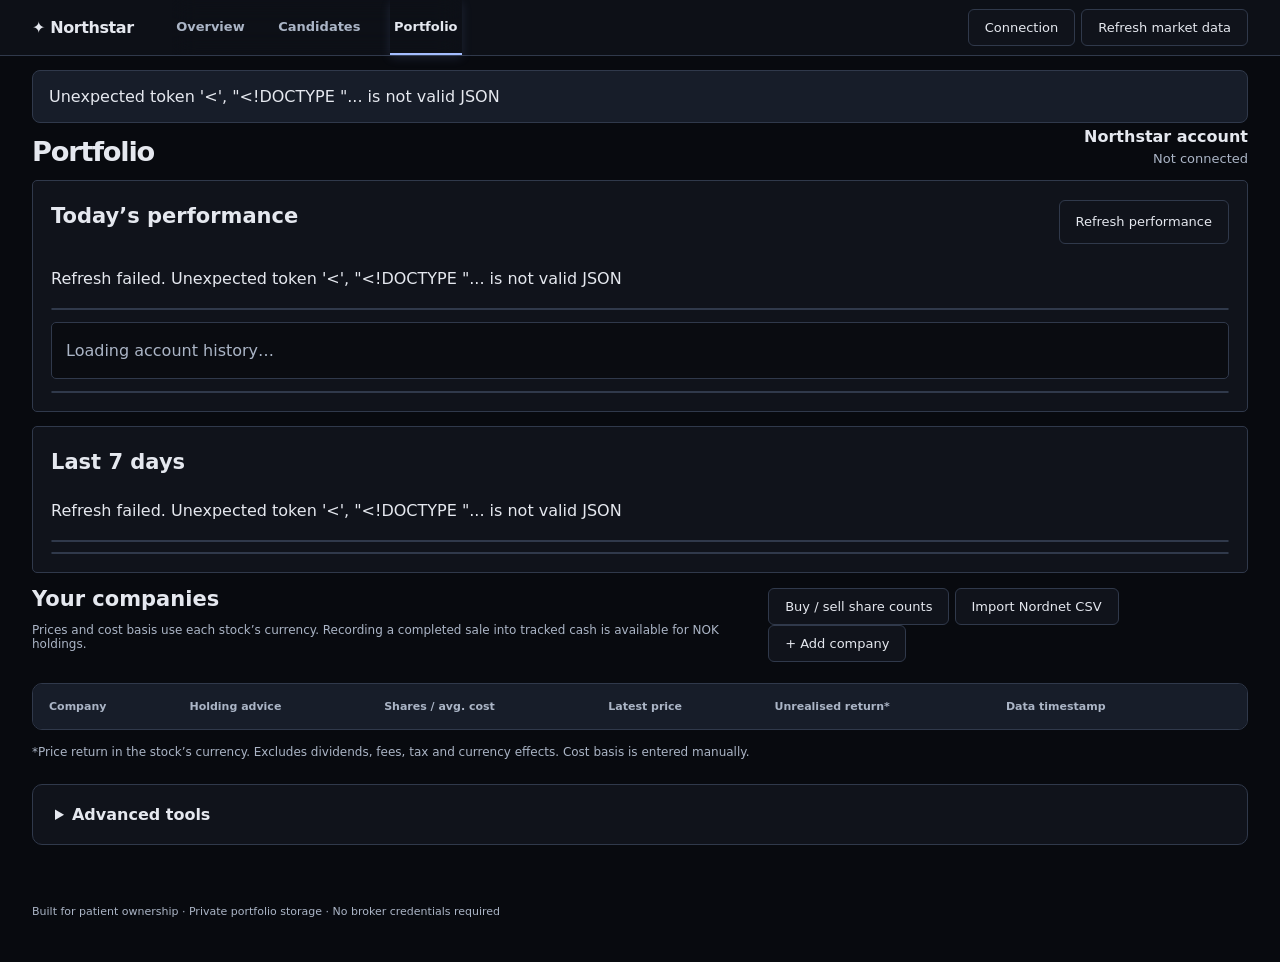
==== commit e86faadd: "Record completed sales in the portfolio ledger" ====
--- a/static/index.html
+++ b/static/index.html
@@ -665,7 +665,7 @@
         <div class="sectionhead">
           <div>
             <h2>Your companies</h2>
-            <p>Prices and cost basis use each stock’s currency.</p>
+            <p>Prices and cost basis use each stock’s currency. Recording a completed sale into tracked cash is available for NOK holdings.</p>
           </div>
           <div>
             <button type="button" data-view-plan>Buy / sell share counts</button>
@@ -1302,6 +1302,24 @@
         <p class="muted">Estimates exclude taxes. Place any order separately with your broker.</p>
       </form>
     </dialog>
+    <dialog id="recordSaleDialog" aria-labelledby="recordSaleTitle">
+      <form id="recordSaleForm">
+        <div class="sectionhead">
+          <h2 id="recordSaleTitle">Record a completed sale</h2>
+          <button type="button" id="closeRecordSale">Close</button>
+        </div>
+        <p id="recordSaleSharesHelp"></p>
+        <p class="muted">Records a completed NOK sale in Activity &amp; cash. Net proceeds are added to tracked cash. This does not place an order.</p>
+        <div class="grid">
+          <label>Sale date<input name="date" type="date" required /></label>
+          <label>Number of shares sold<input name="shares" type="number" min="0.00000001" step="any" required /></label>
+          <label>Sale price per share · NOK<input name="price" type="number" min="0.00000001" step="any" required /></label>
+          <label>Selling fee · NOK<input name="selling_fee" type="number" min="0" max="10000" step="any" required /></label>
+        </div>
+        <p id="recordSaleMessage" role="status"></p>
+        <button type="submit">Record sale and add net proceeds to cash</button>
+      </form>
+    </dialog>
     <dialog id="editor">
       <form id="positionForm">
         <div class="sectionhead">
@@ -1358,7 +1376,7 @@
       <script src="./config.js?v=c164e48e9700"></script>
       <script src="./ui-common.js?v=c074c790edf3"></script>
       <script src="./app.js?v=ecf46b8afc71"></script>
-      <script src="./portfolio.js?v=12d78537b9f5"></script>
+      <script src="./portfolio.js?v=c4854a1e11a0"></script>
       <script src="./navigation.js?v=ca21460fdd54"></script>
       <script src="./charts.js?v=1a61a2335970"></script>
       <script src="./news.js?v=dc0ed3da919c"></script>
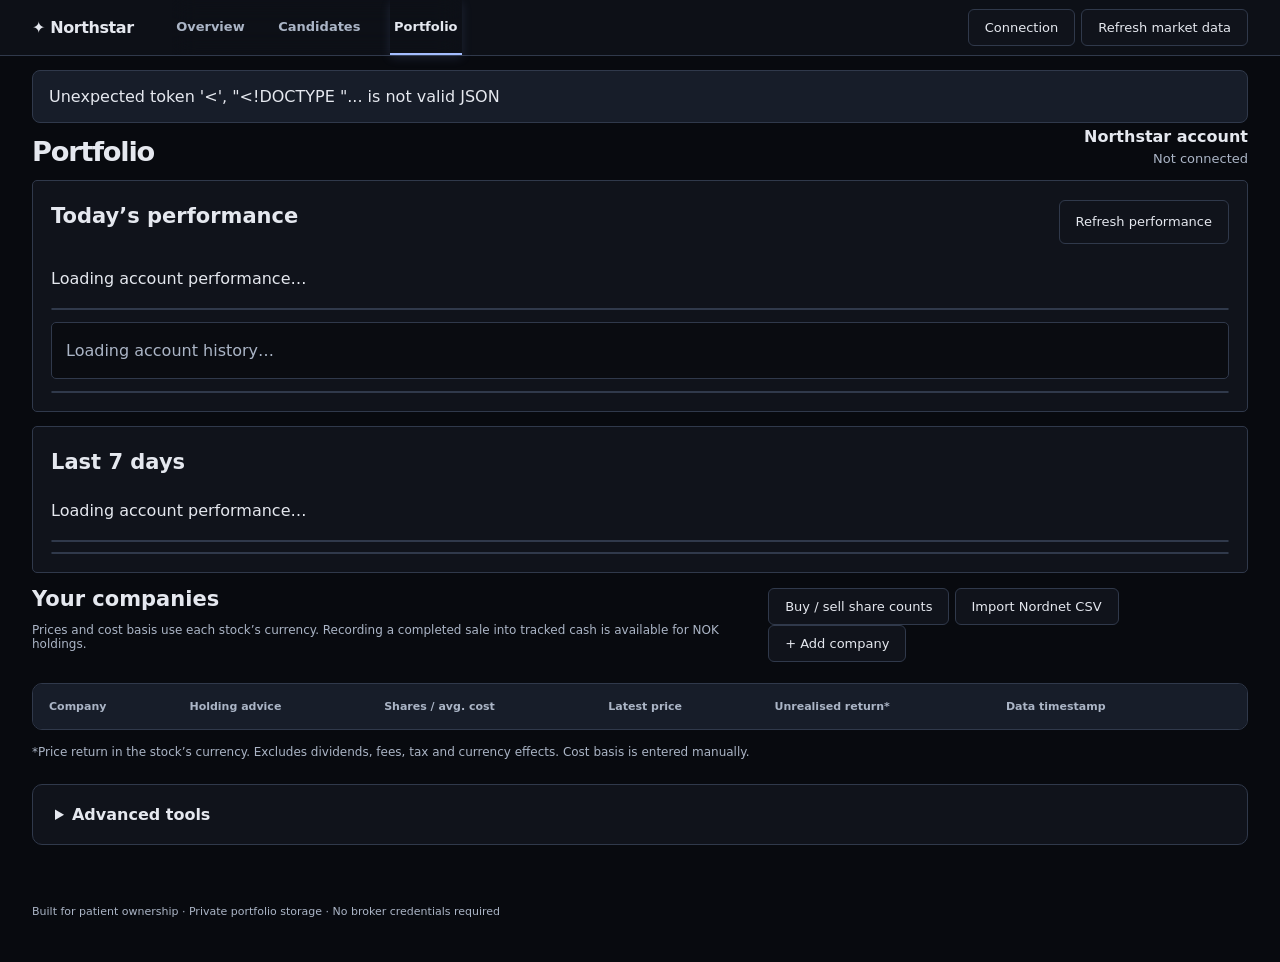
==== commit 37e93a90: "Allow cash overwrite to reconcile account" ====
--- a/static/index.html
+++ b/static/index.html
@@ -1103,12 +1103,18 @@
                   step="any" /></label
               ><button type="button" id="checkBrokerCash">Compare cash balances</button>
               <p id="brokerCashStatus" role="status"></p>
+              <button type="button" id="overwriteBrokerCash" hidden>Overwrite tracked cash with Nordnet balance</button>
+              <p id="brokerCashOverwriteNote" class="muted" hidden>
+                The overwrite is recorded as a cash adjustment, not a deposit or withdrawal, and affects
+                account investment P&amp;L from its recorded date.
+              </p>
               <p>
-                A mismatch withholds share-count plans until resolved. Import missing transactions or
-                correct the verified opening snapshot; this check does not overwrite cash.
+                A mismatch withholds share-count plans. Import missing transactions, or use the overwrite
+                button to set tracked cash to Nordnet’s reported balance. The overwrite records a dated
+                cash adjustment and does not change holdings.
               </p>
             </section>
-            <h3>Recent imported activity</h3>
+            <h3>Recent ledger activity</h3>
             <div id="ledgerEvents"></div>
             <p id="ledgerMethod" class="muted"></p>
           </section>
@@ -1310,6 +1316,7 @@
         </div>
         <p id="recordSaleSharesHelp"></p>
         <p class="muted">Records a completed NOK sale in Activity &amp; cash. Net proceeds are added to tracked cash. This does not place an order.</p>
+        <p class="muted">If blocked, compare cash with your broker and import missing transactions. If holdings or cash were changed outside the ledger, verify both against your broker before setting a new opening snapshot; a new snapshot changes the performance start date.</p>
         <div class="grid">
           <label>Sale date<input name="date" type="date" required /></label>
           <label>Number of shares sold<input name="shares" type="number" min="0.00000001" step="any" required /></label>
@@ -1317,6 +1324,7 @@
           <label>Selling fee · NOK<input name="selling_fee" type="number" min="0" max="10000" step="any" required /></label>
         </div>
         <p id="recordSaleMessage" role="status"></p>
+        <button id="recordSaleActivity" type="button" hidden>Open Activity &amp; cash</button>
         <button type="submit">Record sale and add net proceeds to cash</button>
       </form>
     </dialog>
@@ -1376,7 +1384,7 @@
       <script src="./config.js?v=c164e48e9700"></script>
       <script src="./ui-common.js?v=c074c790edf3"></script>
       <script src="./app.js?v=ecf46b8afc71"></script>
-      <script src="./portfolio.js?v=c4854a1e11a0"></script>
+      <script src="./portfolio.js?v=780636b4e866"></script>
       <script src="./navigation.js?v=ca21460fdd54"></script>
       <script src="./charts.js?v=1a61a2335970"></script>
       <script src="./news.js?v=dc0ed3da919c"></script>
@@ -1384,7 +1392,7 @@
       <script src="./portfolio-fit.js?v=23335f259d4c"></script>
       <script src="./holdings-import.js?v=66d1af659957"></script>
       <script src="./trade-plan.js?v=c368342a23f8"></script>
-      <script src="./ledger.js?v=2145d92f2206"></script>
+      <script src="./ledger.js?v=e62a5662104c"></script>
       <script src="./lightweight-charts.js?v=a583392cf759"></script>
       <script src="./workspace-charts.js?v=4156a88ee685"></script>
       <script src="./account-performance.js?v=90a4a3cdb051"></script>
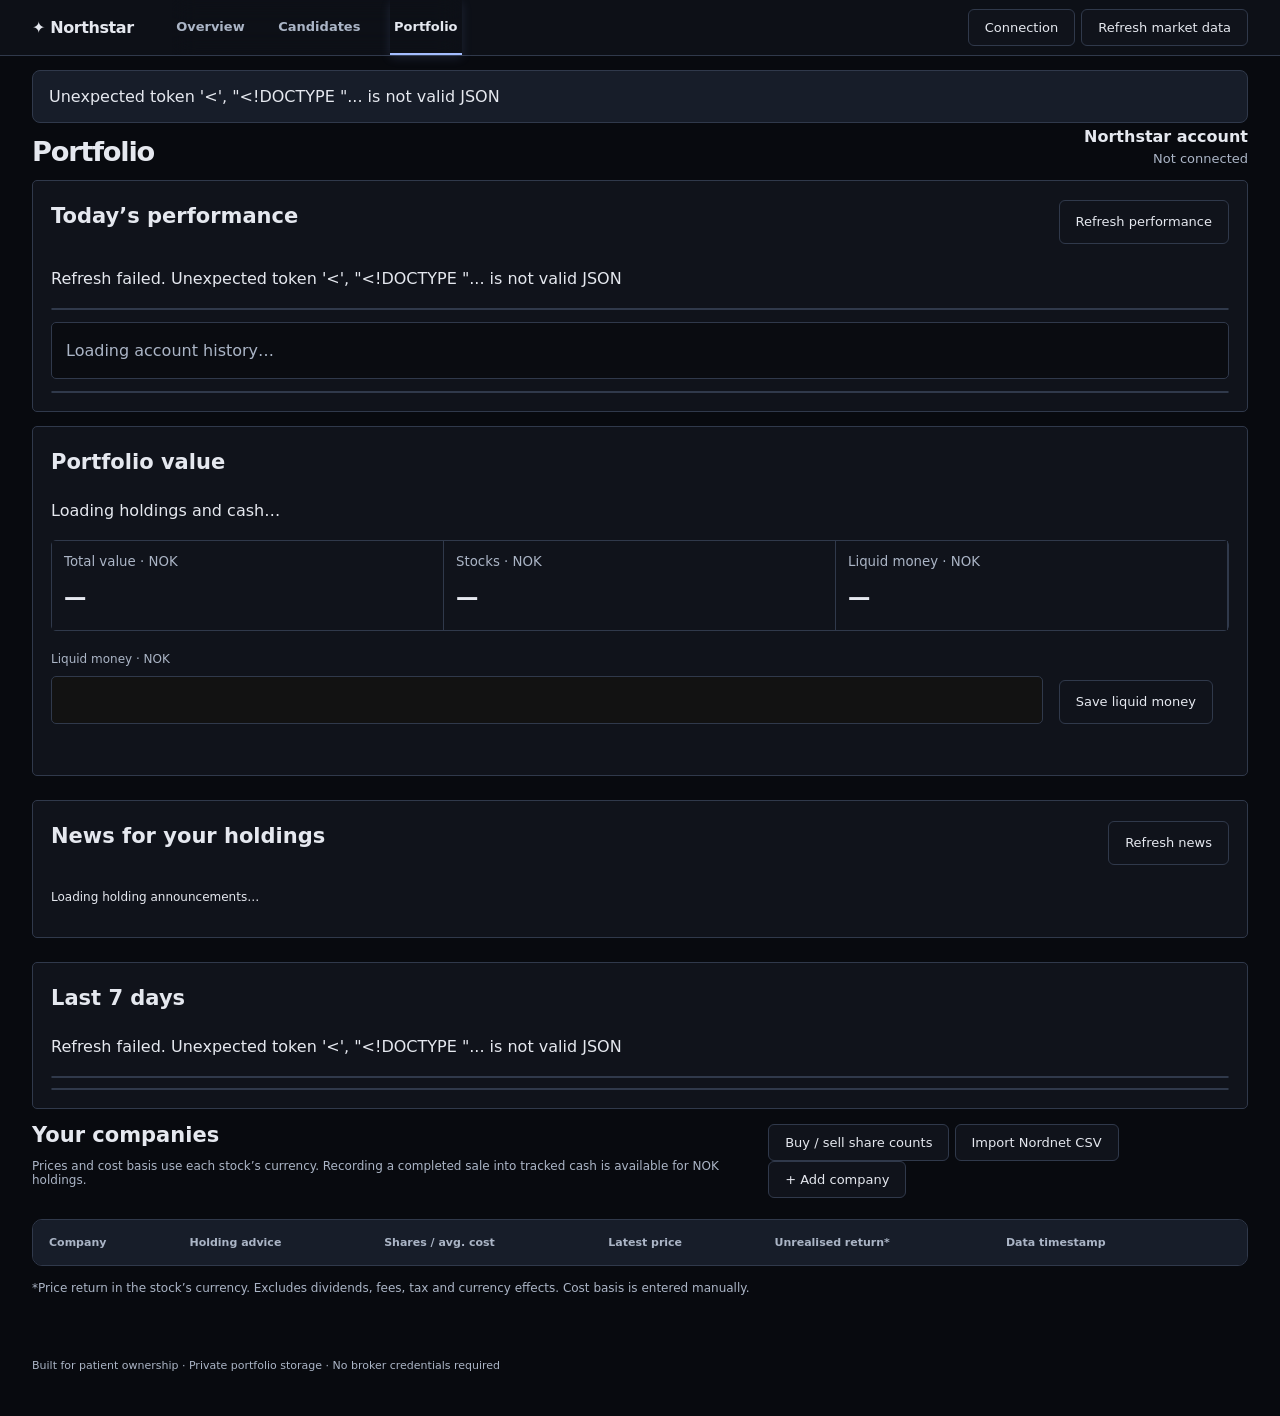
==== commit a9c5f561: "Simplify portfolio workspace" ====
--- a/static/index.html
+++ b/static/index.html
@@ -655,6 +655,25 @@
           </div>
           <div id="todayHoldings" class="tablewrap"></div>
         </section>
+        <section class="card" aria-labelledby="portfolioValueTitle">
+          <h2 id="portfolioValueTitle">Portfolio value</h2>
+          <p id="portfolioValueStatus" role="status">Loading holdings and cash…</p>
+          <div class="metrics">
+            <article><small>Total value · NOK</small><strong id="portfolioTotalValue">—</strong></article>
+            <article><small>Stocks · NOK</small><strong id="portfolioStocksValue">—</strong></article>
+            <article><small>Liquid money · NOK</small><strong id="portfolioCashValue">—</strong></article>
+          </div>
+          <form id="portfolioCashForm" class="researchtools">
+            <label>Liquid money · NOK<input id="portfolioCashInput" type="number" min="0" max="1000000000" step="any" required /></label>
+            <button id="savePortfolioCash">Save liquid money</button>
+            <p id="portfolioCashStatus" role="status"></p>
+          </form>
+        </section>
+        <section class="card stocknewsbox" aria-labelledby="portfolioNewsTitle">
+          <div class="sectionhead"><h2 id="portfolioNewsTitle">News for your holdings</h2><button id="refreshPortfolioNews" type="button">Refresh news</button></div>
+          <p id="portfolioNewsStatus" role="status">Loading holding announcements…</p>
+          <div id="portfolioNewsItems"></div>
+        </section>
         <section class="card" aria-labelledby="weekTitle">
           <h2 id="weekTitle">Last 7 days</h2>
           <p id="weekStatus" role="status">Loading account performance…</p>
@@ -724,7 +743,7 @@
           basis is entered manually.
         </p>
         <section id="holdingMarket" class="workspace-chart" aria-label="Holding price and volume" hidden></section>
-        <details class="workspacefold advanced-tools" id="portfolioAdvanced">
+        <details class="workspacefold" id="portfolioAdvanced" hidden>
           <summary>Advanced tools</summary>
         <section class="card" id="portfolioAssessments">
           <h2>Holding assessments</h2>
@@ -1123,7 +1142,7 @@
       </section>
       <section id="candidates" class="tab candidate-workspace" hidden>
         <aside class="card candidate-list" aria-labelledby="buyCandidatesTitle">
-          <h2 id="buyCandidatesTitle">Top 5 candidates</h2>
+          <h2 id="buyCandidatesTitle">Top 3 candidates</h2>
           <p id="buyCandidatesStatus" role="status" aria-live="polite">Loading eligible candidates…</p>
           <div id="buyCandidates"></div>
           <button id="buyCandidatesRecovery" type="button" hidden></button>
@@ -1137,15 +1156,6 @@
           <section id="candidateMarket" class="workspace-chart" aria-label="Candidate price and volume"></section>
           <section class="card" aria-labelledby="switchTitle">
             <h2 id="switchTitle">Keep vs. switch</h2>
-            <form id="candidateCashForm">
-              <label>Available cash (NOK)
-                <input id="candidateCash" type="number" min="0" max="1000000000" step="0.01"
-                  inputmode="decimal" data-ephemeral required />
-              </label>
-              <button>Recalculate</button>
-              <button type="button" id="candidateCashReset" hidden>Use recorded cash</button>
-            </form>
-            <p id="candidateCashBasis" class="muted">Using recorded cash. Enter an amount to preview with different cash.</p>
             <p id="switchStatus" role="status" aria-live="polite">Loading comparison…</p>
             <div id="switchComparison" class="tablewrap"></div>
           </section>
@@ -1384,19 +1394,19 @@
       <script src="./config.js?v=c164e48e9700"></script>
       <script src="./ui-common.js?v=c074c790edf3"></script>
       <script src="./app.js?v=ecf46b8afc71"></script>
-      <script src="./portfolio.js?v=780636b4e866"></script>
+      <script src="./portfolio.js?v=37b418e25d8c"></script>
       <script src="./navigation.js?v=ca21460fdd54"></script>
       <script src="./charts.js?v=1a61a2335970"></script>
-      <script src="./news.js?v=dc0ed3da919c"></script>
+      <script src="./news.js?v=1734cea05091"></script>
       <script src="./validation.js?v=098d62b0f747"></script>
-      <script src="./portfolio-fit.js?v=23335f259d4c"></script>
+      <script src="./portfolio-fit.js?v=2419e9852140"></script>
       <script src="./holdings-import.js?v=66d1af659957"></script>
       <script src="./trade-plan.js?v=c368342a23f8"></script>
       <script src="./ledger.js?v=e62a5662104c"></script>
       <script src="./lightweight-charts.js?v=a583392cf759"></script>
       <script src="./workspace-charts.js?v=4156a88ee685"></script>
       <script src="./account-performance.js?v=90a4a3cdb051"></script>
-      <script src="./daily.js?v=d3f84e0409df"></script>
+      <script src="./daily.js?v=299f44eaf3a2"></script>
       <script src="./advice.js?v=99a68ba3093b"></script>
       <script src="./explorer.js?v=67c374da4b13"></script>
       <script src="./financial-view.js?v=2856c6dce4aa"></script>
